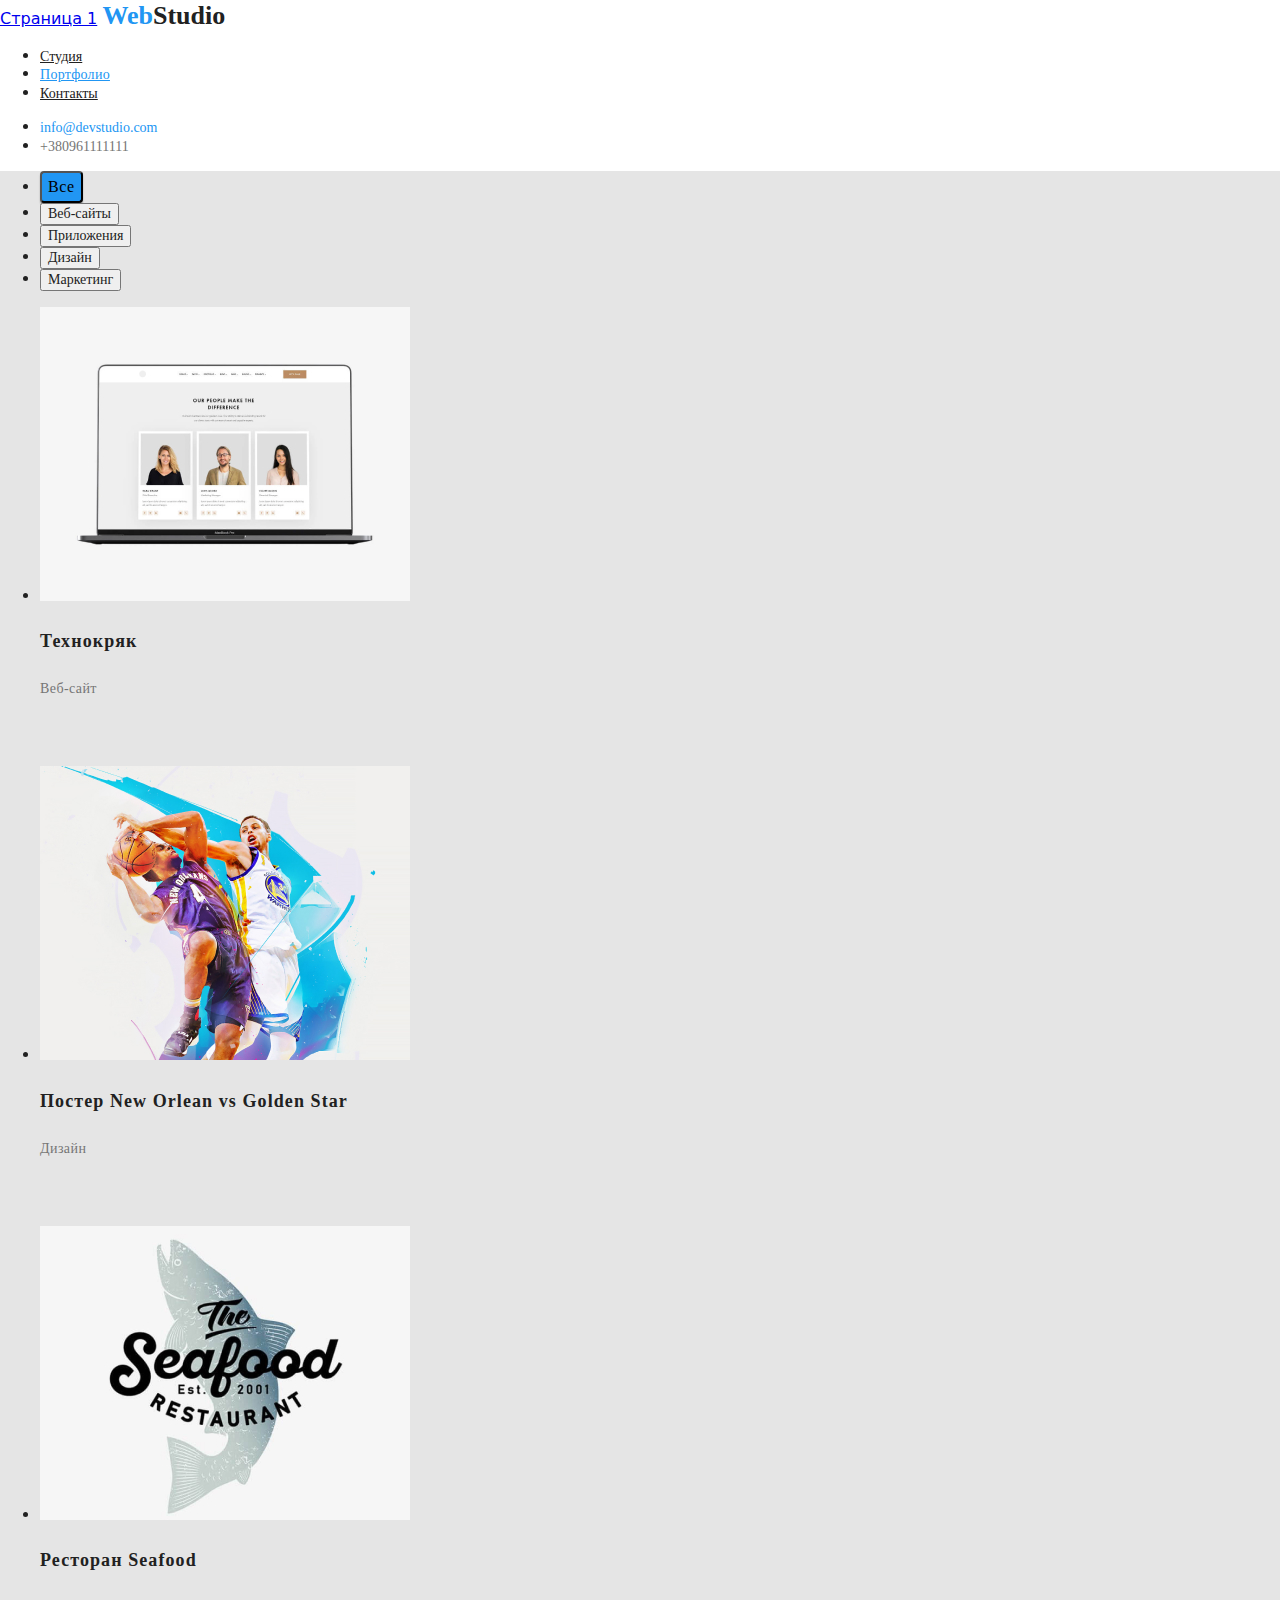
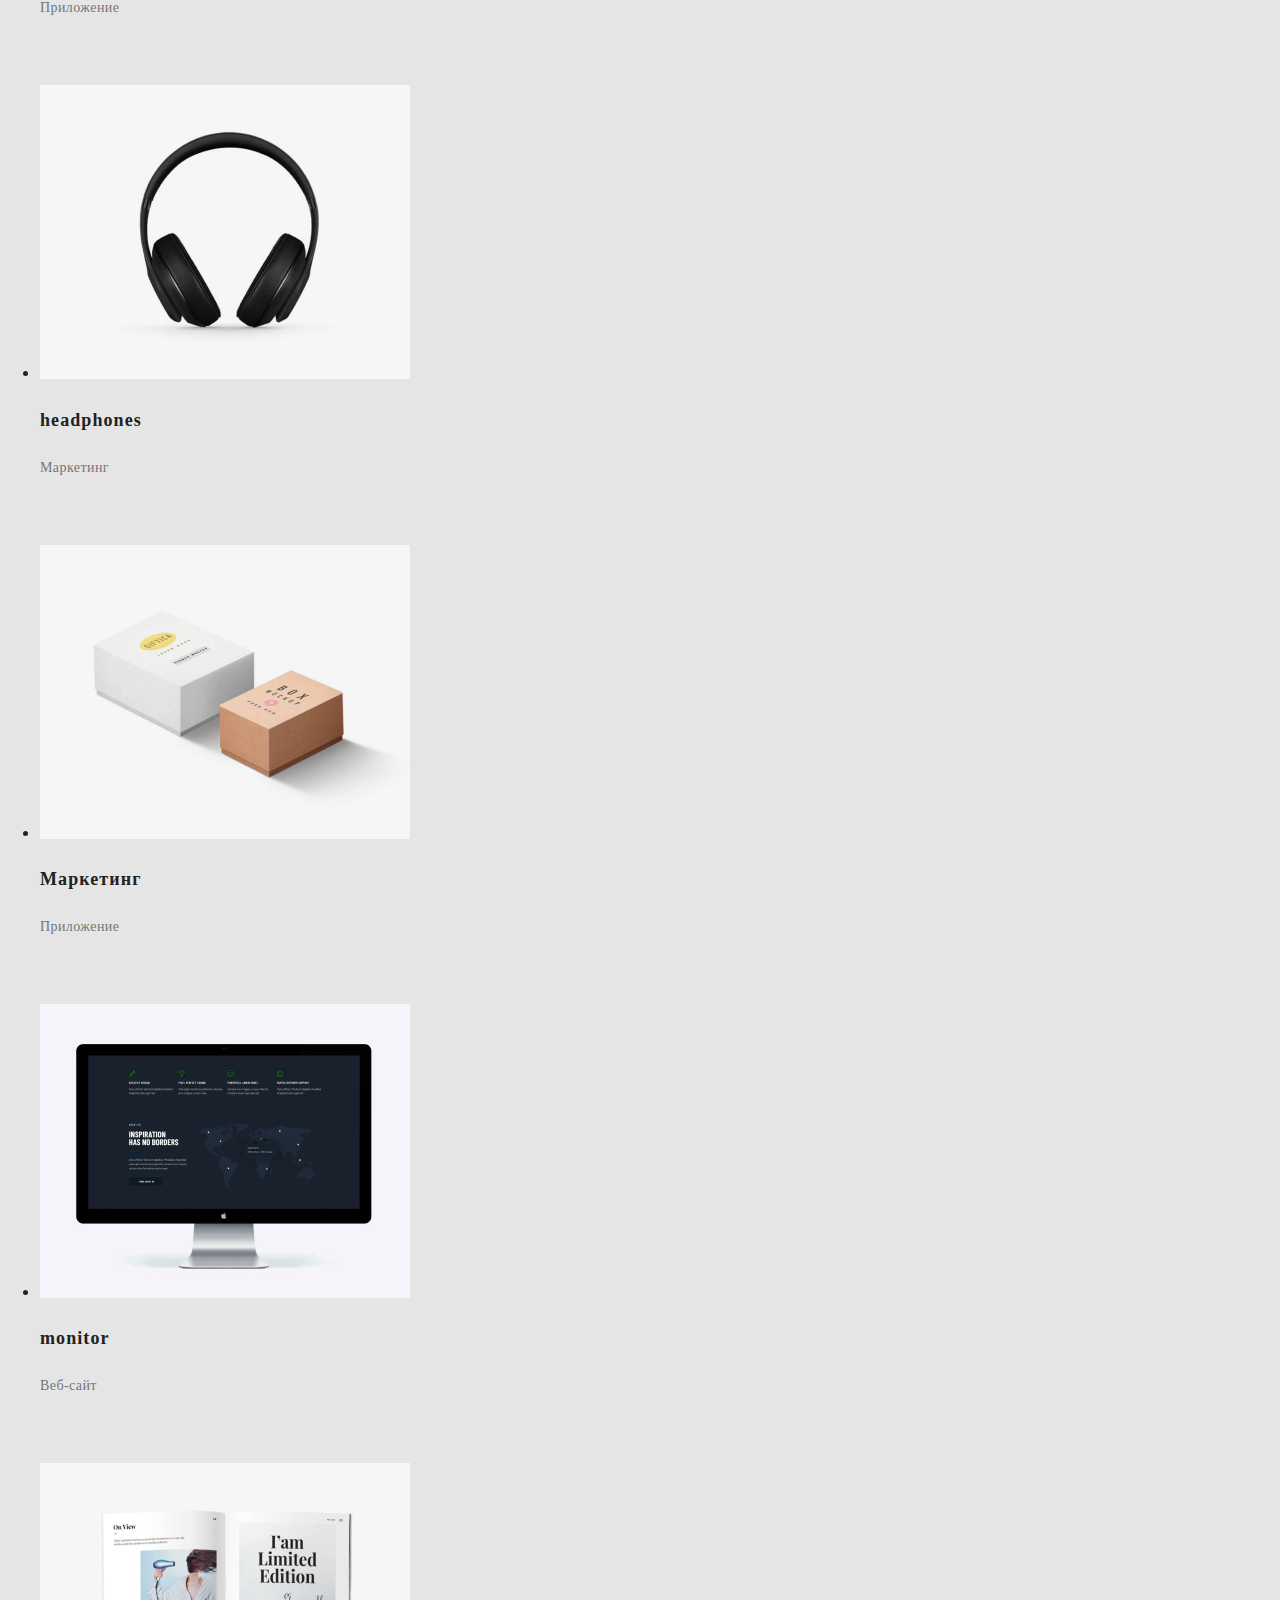
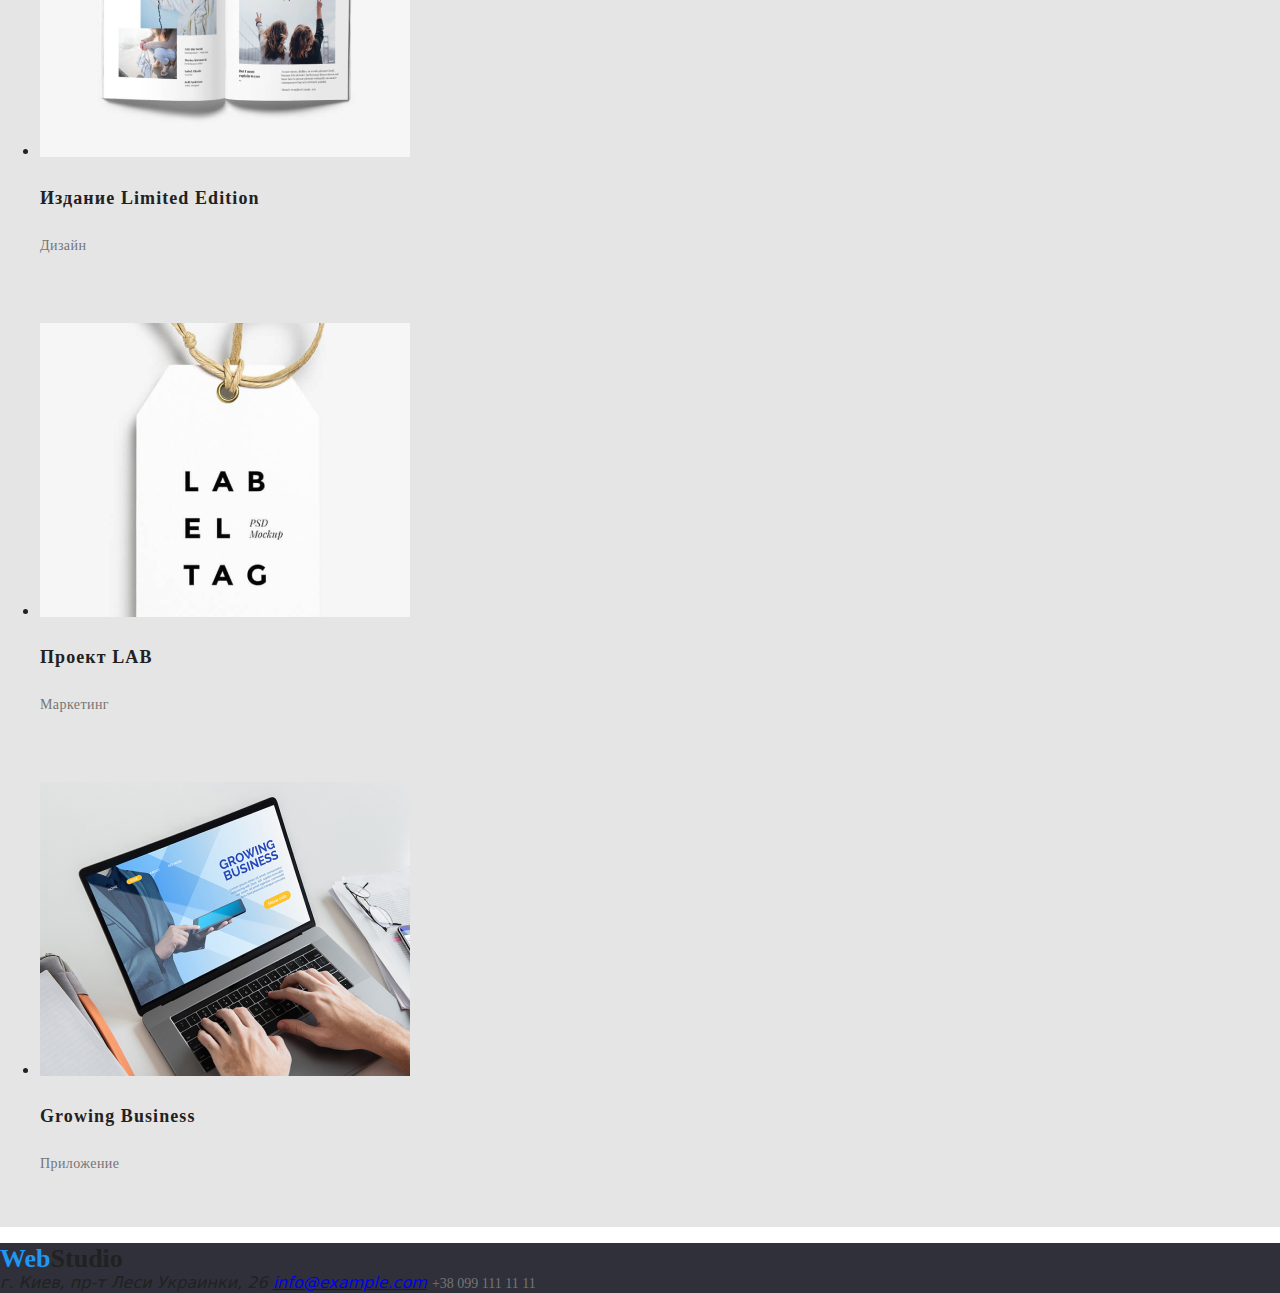
==== portfolio.html @ f42660db "Home-work-05" ====
<!DOCTYPE html>
<html lang="ru">
<head>
    <meta charset="UTF-8">
    <meta name="viewport" content="width=device-width, initial-scale=1.0">
    <title>Document</title>
    <link rel="stylesheet" href="./css/styles.css"/>
    <link rel="stylesheet" href="https://cdnjs.cloudflare.com/ajax/libs/modern-normalize/0.7.0/modern-normalize.min.css">
</head>
<body>
    <!--шапка-2-->
    <header>
        <nav>
            <a href="index.html">Страница 1</a>

    
            <span><a class="link-active" href="Web">Web</a></span><span><a class="link-active-studio" href="Studio">Studio</a></span>
            <ul>
                    <li><a class="link" href="">Студия</a></li>
                    <li><a class="link-active-styles" href="Портфолио">Портфолио</a></li>
                    <li><a class="link" href="">Контакты</a></li>
                </ul>
              
          </nav>
                <ul>
                    <li><a class="link-mail" href="mailto:info@devstudio.com">info@devstudio.com</a></li>
                    <li><a href="tel:+380961111111">+380961111111</a></li>
                </ul>  
                           
             
           
    </header>
     <main>
         <section class="section-main">
             <!--Контент-->
             <ul>

               <li><button class="link-active-button">Все</button></li>
               <li><button class="link">Веб-сайты</button></li>
               <li><button class="link">Приложения</button></li>
               <li><button class="link">Дизайн</button></li>
               <li><button class="link">Маркетинг</button></li>
                </ul>
             
             <!--контент2-->
              <ul>
                  <li>
                     <a href="./images/technocryk.jpg"><img src="./images/technocryk.jpg" width="370" alt="технокряк"/></a>
                                    <h3>Технокряк</h3>
                                <p class="link-title">Веб-сайт</p>
                  </li>
                  <li>
                      <a href="./images/sport.jpg"><img src="./images/sport.jpg" width="370" alt="спорт"/></a>
                            <h3>Постер New Orlean vs Golden Star</h3>
                               <p class="link-title">Дизайн</p>
                  </li> 
                  <li>          
                      <a href="./images/fish.jpg"><img src="./images/fish.jpg" width="370" alt="рыба"/></a>
                             <h3>Ресторан Seafood</h3>
                             <p class="link-title">Приложение</p>
                   </li> 
                    <li>  
                        <a href="./images/headphones.jpg"><img src="./images/headphones.jpg" width="370" alt="наушники"/></a>
                                 <h3>headphones</h3>
                               <p class="link-title">Маркетинг</p>
                    </li> 
                    <li>     
                      <a href="./images/box.jpg"><img src="./images/box.jpg" width="370" alt="коробка"/></a> 
                              <h3>Маркетинг</h3>  
                              <p class="link-title">Приложение</p>  
                    </li>
                    <li>          
                       <a href="./images/monitor.jpg"><img src="./images/monitor.jpg"   width="370" alt="монитор"/></a>
                                <h3>monitor</h3>  
                              <p class="link-title">Веб-сайт</p>
                    </li>
                    <li>                                 
                      <img src="./images/books.jpg"  width="370" alt="книги"/> 
                               <h3>Издание Limited Edition</h3>
                               <p class="link-title">Дизайн</p>
                     </li> 
                     <li>
                         <a href="./images/trinket.jpg"><img src="./images/trinket.jpg" width="370" alt="брелок"/></a>
                                    <h3>Проект LAB</h3> 
                                      <p class="link-title">Маркетинг</p>
                     </li> 
                     <li>
                         <a href="./images/nootbook.jpg"><img src="./images/nootbook.jpg" width="370" alt="ноутбук"/></a>
                                    <h3>Growing Business</h3>
                                    <p class="link-title">Приложение</p>
                     </li>        
                       
                    
              </ul>
         </section>
     </main>
     <!--конец-->
     <footer class="footer-end">
        <span><a class="link-active" href="Web">Web</a></span><span><a class="link-active-studio" href="Studio">Studio</a></span>
         <address>
            г. Киев, пр-т Леси Украинки, 26
             <a href="mailto:info@example.com">info@example.com</a>
             <a href="tel:+380991111111">+38 099 111 11 11</a>
         </address>
     </footer>
    </body>
</html>
---- css/styles.css ----
:root {
   --black:  #212121;
   --active: #2196F3;
   --gray: #757575;
   --white-1: rgba(255, 255, 255, 0.6);
   --white-2: #ffffff;
   --font-family: Roboto,serif;
} 
body {
    color: var(--black);
} 
     .section-main {
         background-color: #E5E5E5;
     } 
     .footer-end {
         background-color: #2F303A;
     }
     a[href^="tel"] {
        text-decoration: none;
        font-family: Roboto,serif;
        font-style: normal;
        font-weight: 500;
        font-size: 14px;
        line-height: 16px; 
        color: var(--gray) 
     }

     .link-mail {
        text-decoration: none;
        font-family: Roboto,serif;
        width: 231px;
        height: 21px;
        left: 215px;
        top: 2238px;
        font-style: normal;
        font-weight: 500;
        font-size: 14px;
        line-height: 16px;
        color: var(--active);
     }
     .link-mail:hover {
         color: blue;
        text-decoration: underline;
     }

     .link {
        font-family: Roboto,serif;
        font-style: normal;
        font-weight: 500;
        font-size: 14px;
        line-height: 16px;
        color: var(--black);
     }
     .link-active:hover{
         color: var(--active);
     }
     .link-active {
         text-decoration: none;
         font-family: Raleway,serif;
         font-style: normal;
         font-weight: 700;
         font-size: 26px;
         line-height: 31px;
         color: var(--active);
     }
     .link-active:focus {
         text-decoration: none;
     }
     .link-active-studio {
        text-decoration: none;
        font-family: Raleway,serif;
        font-style: normal;
        font-weight: 700;
        font-size: 26px;
        line-height: 31px;
        color: var(--black);
     }
     .link-active-studio:focus {
         text-decoration: none;
     }
     .section-service {
        background: #2F303A;
     }
     h1 {
        width: 696px;
        height: 120px;
        left: 452px;
        top: 280px;
        font-family: Roboto,serif;
        font-style: normal;
        font-weight: 900;
        font-size: 44px;
        line-height: 60px;
        /* or 136% */
        text-align: center;
        letter-spacing: 0.06em;
        text-transform: uppercase;        
        background: #2F303A;
         color: var(--white-2);
     }
     .link-active-styles {
        font-family: Roboto,serif;
        font-style: normal;
        font-weight: 500;
        font-size: 14px;
        line-height: 16px;
        letter-spacing: 0.02em;
         color: var(--active);
     }
     .link-active-styles:hover {
         text-decoration: underline;
         color: blue;
     }
     .link-active-service {
        padding-left: 50x;
        font-family: Roboto,serif;
        font-style: normal;
        font-weight: 700;
        font-size: 16px;
        line-height: 30px;
        background: #2196F3;
        box-shadow: 0px 4px 4px rgba(0, 0, 0, 0.15);
        border-radius: 4px;
        color: var(--white-2);
     }
     .link-active-service:hover {
         text-decoration: underline;
         color: blue;

     }
     .link-active-button{
        font-family: Roboto,serif;
        font-style: normal;
        font-weight: 500;
        font-size: 16px;
        line-height: 26px;
        text-align: center;
         letter-spacing: 0.03em;
         background: var(--active); 
         box-shadow: 0px 3px 1px rgba(0, 0, 0, 0.1), 0px 1px 2px rgba(0, 0, 0, 0.08), 0px 2px 2px rgba(0, 0, 0, 0.12);
         border-radius: 4px;
     }
     .link-title {
        width: 270px;
        height: 75px;
        left: 515px;
        top: 800px;
        font-family: Roboto,serif;
        font-style: normal;
        font-weight: 400;
        font-size: 14px;
        line-height: 1.7;
        /* or 171% */
        letter-spacing: 0.03em;
        color: var(--gray);
     }
     h2 {
        width: 376px;
        height: 42px;
        left: 612px;
        top: 969px;
        font-family: Roboto,serif;
        font-style: normal;
        font-weight: 700;
        font-size: 36px;
        line-height: 42px;
        text-align: center;
        letter-spacing: 0.03em;
         color: var(--black);
     }
    .link-title-desinger {
        width: 134px;
        height: 19px;
        left: 1183px;
        top: 1925px;
        font-family: Roboto,serif;
        font-style: normal;
        font-weight: 500;
        font-size: 16px;
        line-height: 19px;
       /* identical to box height */
        text-align: center;
        letter-spacing: 0.03em;
        color: var(--black);
    }
    .link-title-product {
        width: 151px;
        height: 19px;
        left: 275px;
        top: 1925px;
        font-family: Roboto,serif;
        font-style: normal;
        font-weight: 500;
        font-size: 16px;
        line-height: 19px;
        /* identical to box height */
        text-align: center;
        color: var(--black)
    }
    .link-title-marketing {
        width: 137px;
        height: 19px;
        left: 882px;
        top: 1925px;
        font-family: Roboto,serif;
        font-style: normal;
        font-weight: 500;
        font-size: 16px;
        line-height: 19px;
        /* identical to box height */
        text-align: center;
        letter-spacing: 0.03em;
        color: var(--black);
    }
    .link-title-developer {
        width: 109px;
        height: 19px;
        left: 596px;
        top: 1925px;
        font-family: Roboto,serif;
        font-style: normal;
        font-weight: 500;
        font-size: 16px;
        line-height: 19px;
        /* identical to box height */
        text-align: center;
        letter-spacing: 0.03em;
        color: var(--black);
    }
   h3 {
    font-family: Roboto,serif;
    font-style: normal;
    font-weight: 700;;
    font-size: 18px;
    line-height: 2;
    /* identical to box height, or 200% */
    letter-spacing: 0.06em;
   }
   .section-contentc {
       background-color:  #F5F4FA;
   }
   .footer-contentc {
       background-color: #2F303A;
   }
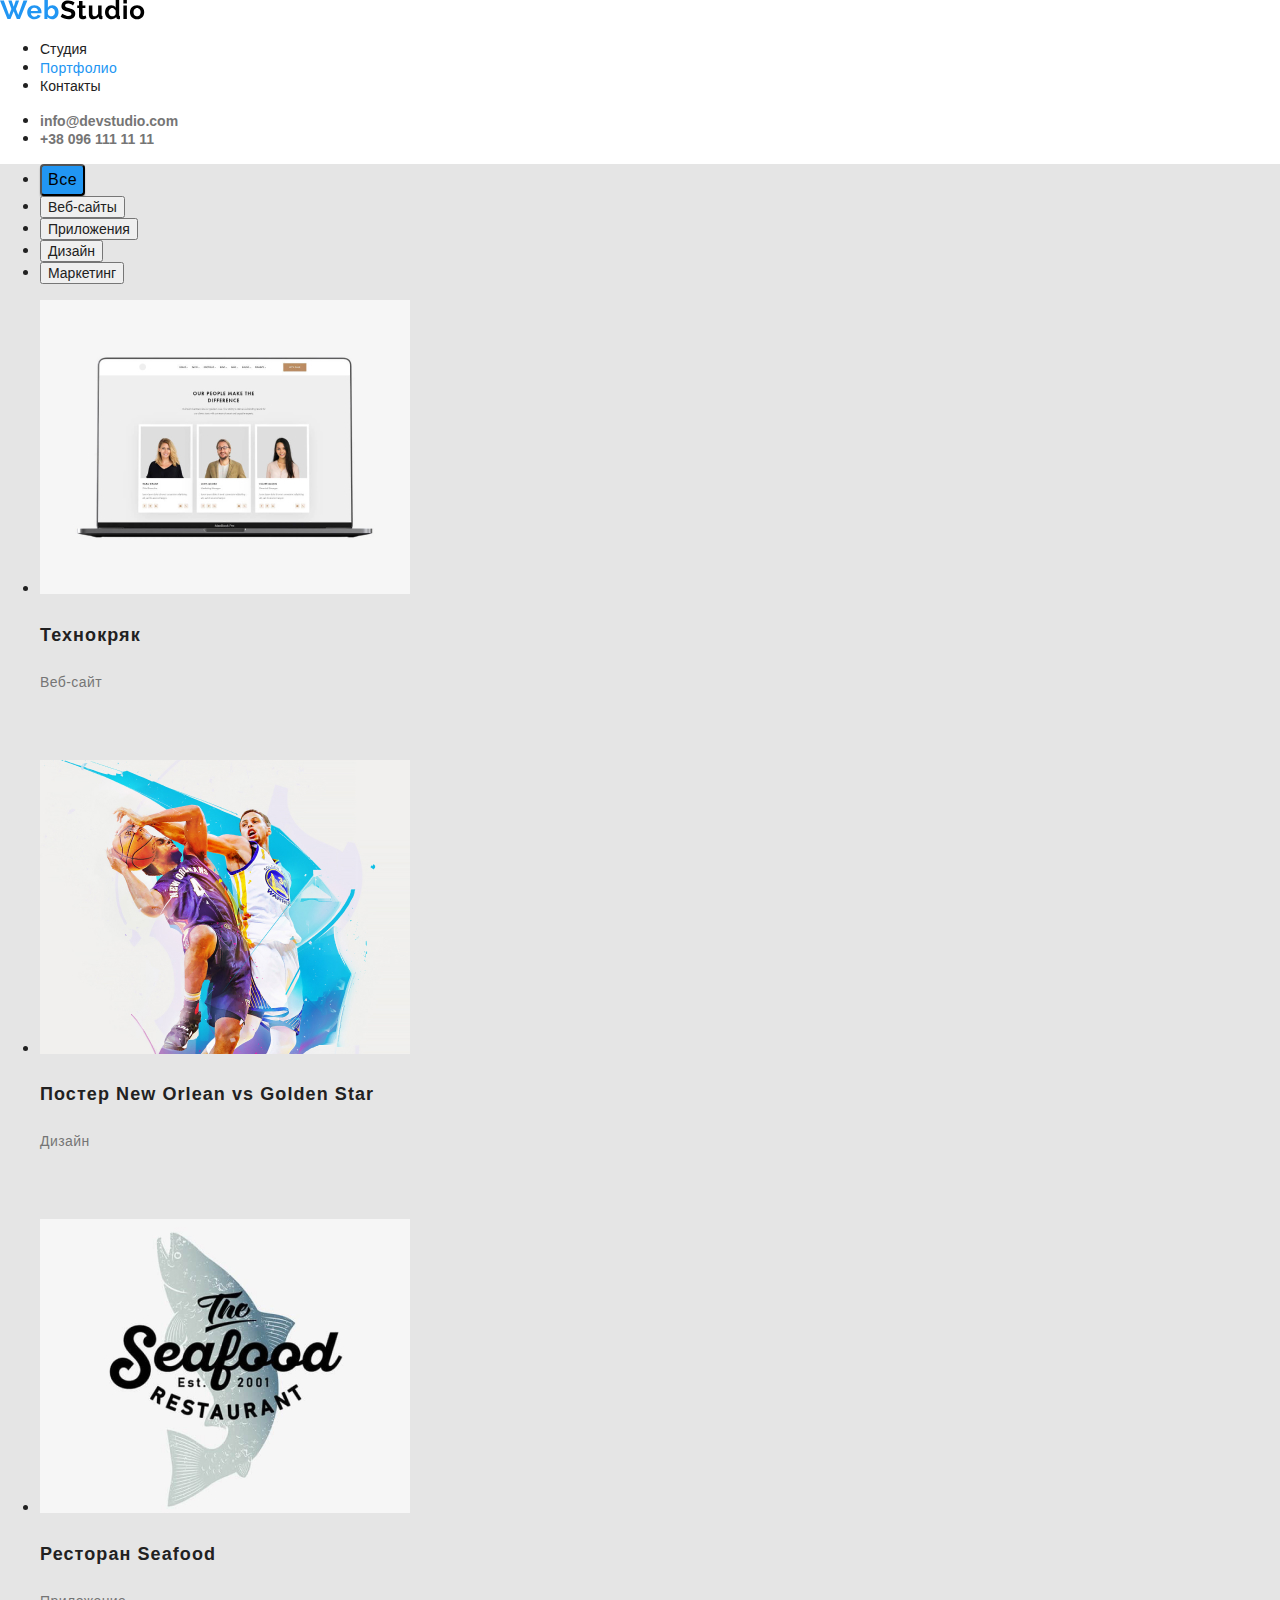
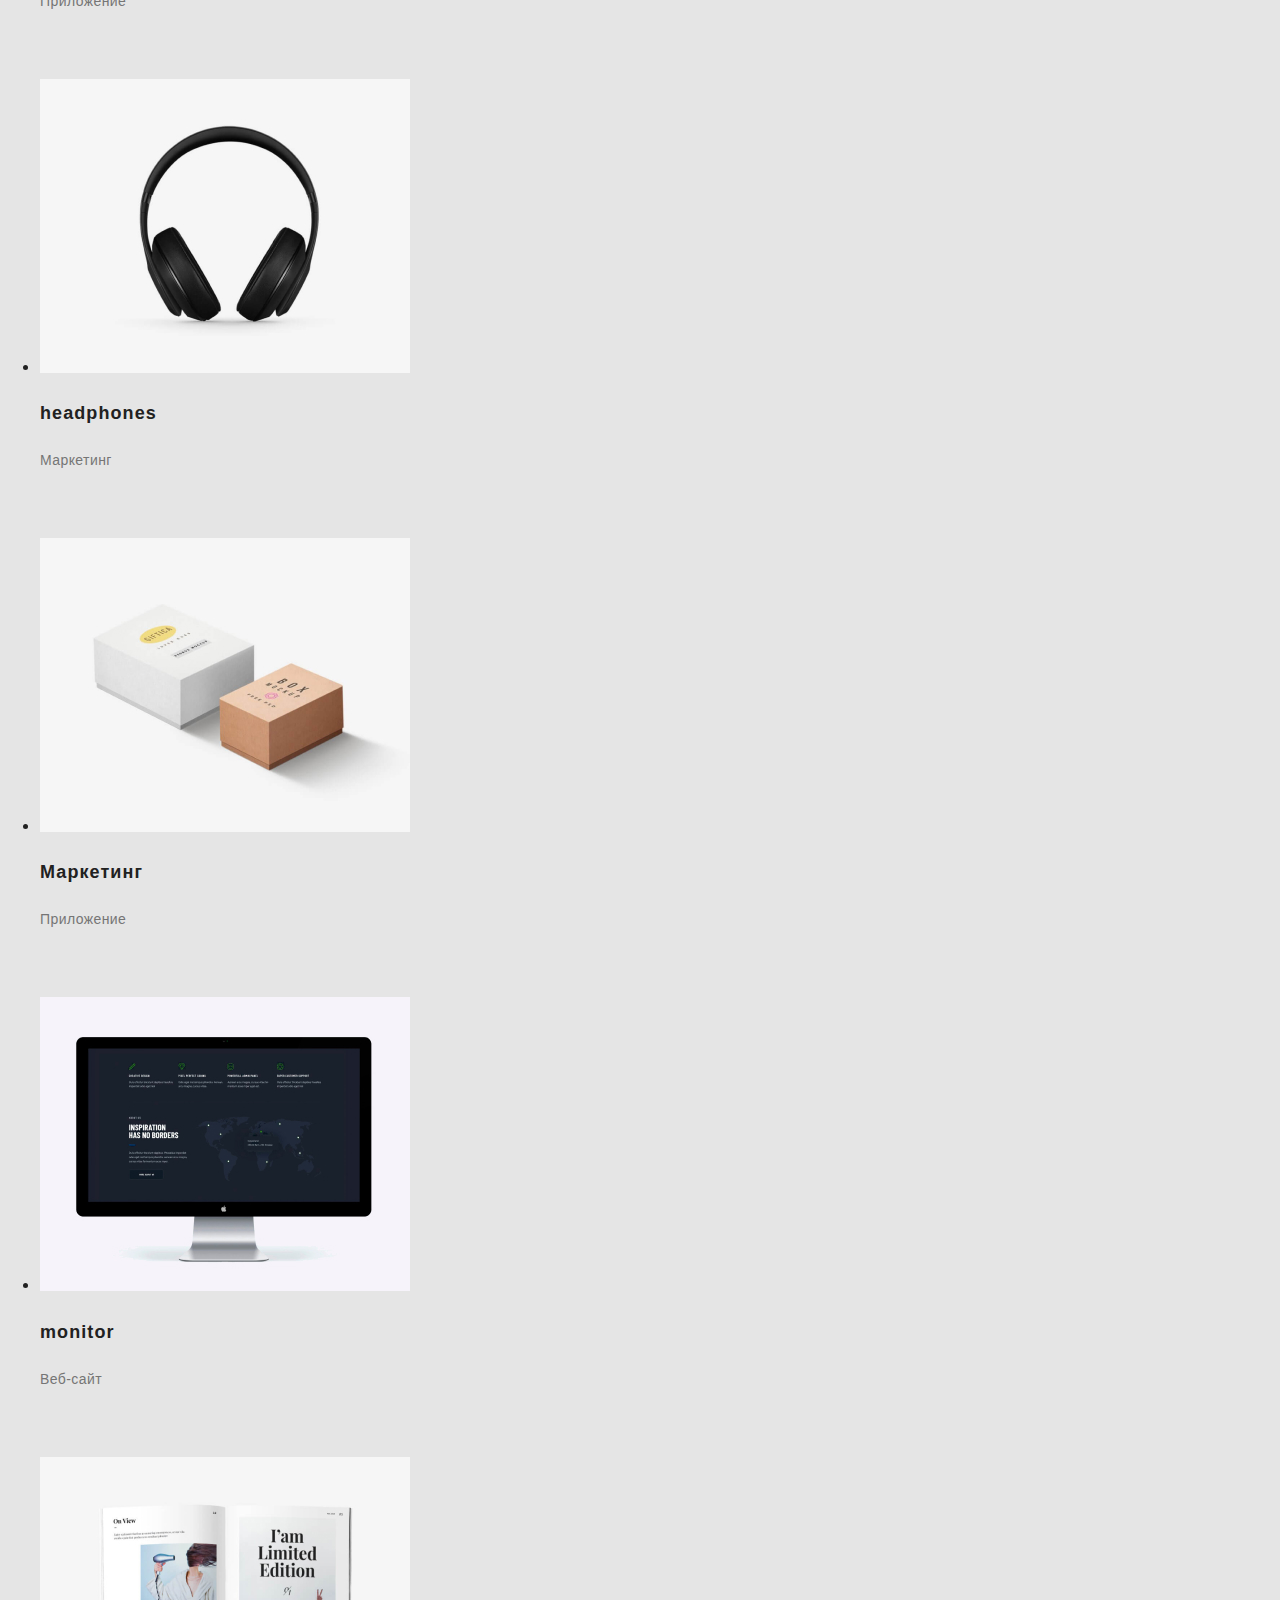
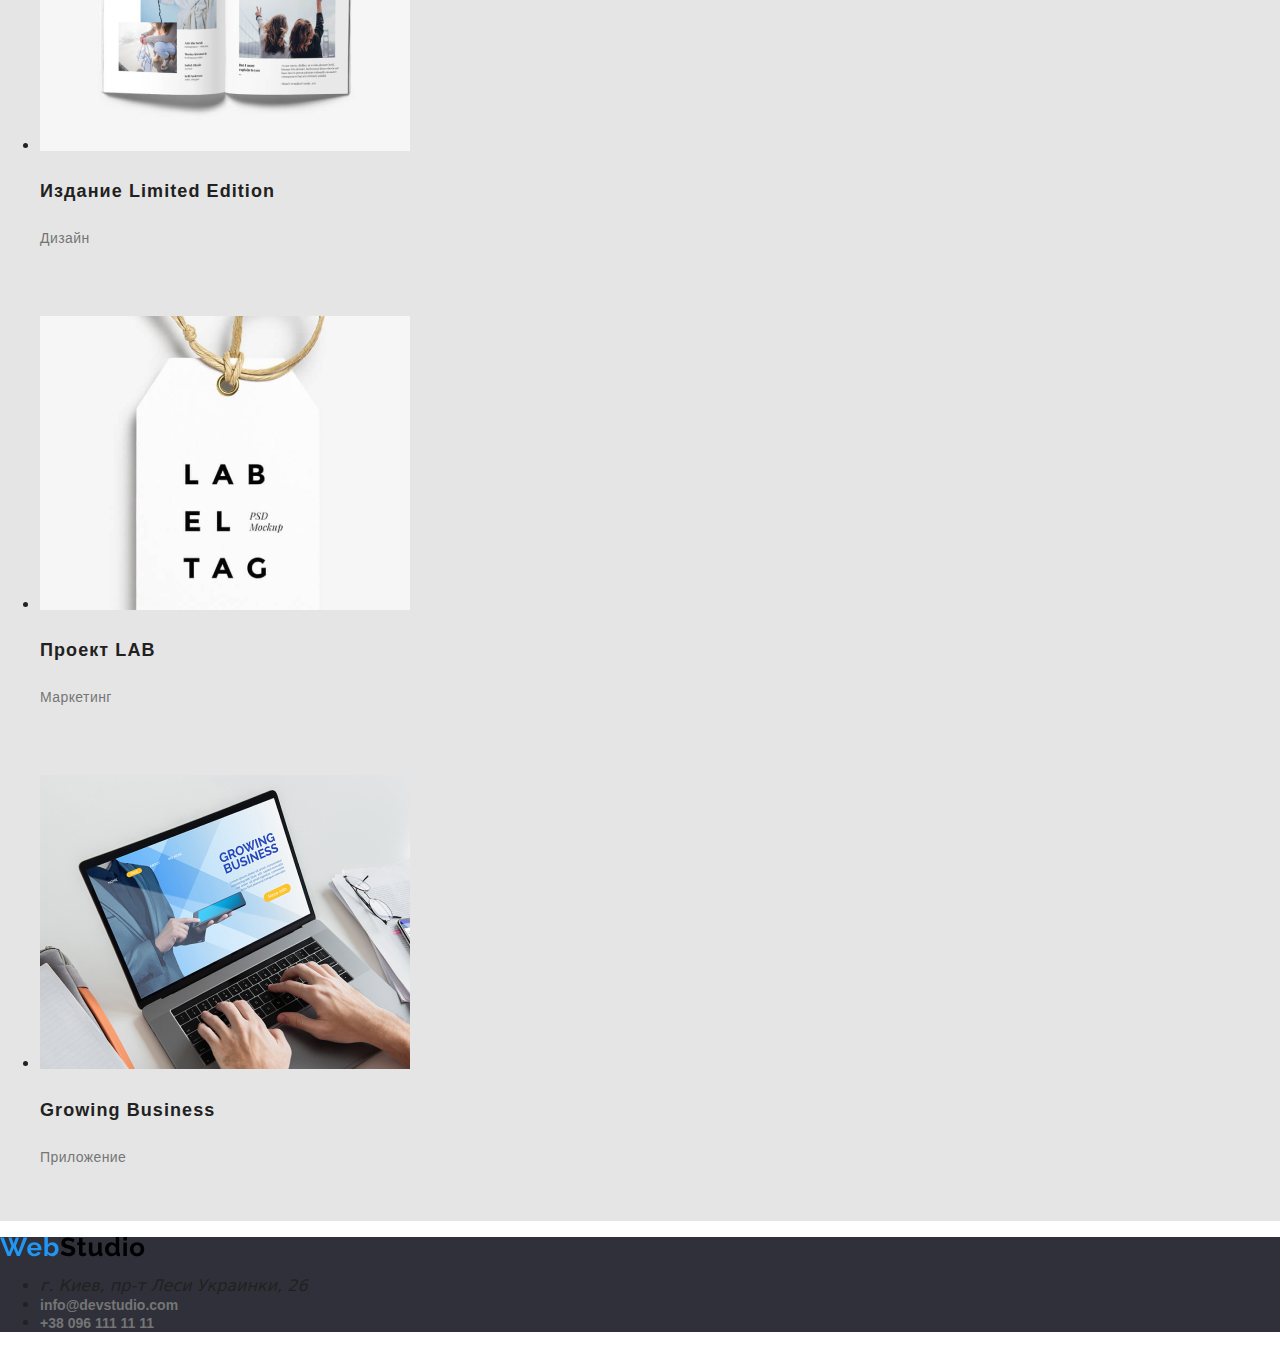
==== commit 37f78d7d: "res-work" ====
--- a/portfolio.html
+++ b/portfolio.html
@@ -11,10 +11,11 @@
     <!--шапка-2-->
     <header>
         <nav>
-            <a href="index.html">Страница 1</a>
-
+           
+   
     
-            <span><a class="link-active" href="Web">Web</a></span><span><a class="link-active-studio" href="Studio">Studio</a></span>
+            <a href="./index.html" class="logo">
+                <img src="./images/logo.svg" alt="логотип" /></a>
             <ul>
                     <li><a class="link" href="">Студия</a></li>
                     <li><a class="link-active-styles" href="Портфолио">Портфолио</a></li>
@@ -23,8 +24,8 @@
               
           </nav>
                 <ul>
-                    <li><a class="link-mail" href="mailto:info@devstudio.com">info@devstudio.com</a></li>
-                    <li><a href="tel:+380961111111">+380961111111</a></li>
+                    <li><a class="link-mail" href="mailto:info@devstudio.com">info@devstudio.com</a> </li>
+                    <li><a class="link-tel" href="tel:+380961111111">+38 096 111 11 11</a></li>
                 </ul>  
                            
              
@@ -96,11 +97,14 @@
      </main>
      <!--конец-->
      <footer class="footer-end">
-        <span><a class="link-active" href="Web">Web</a></span><span><a class="link-active-studio" href="Studio">Studio</a></span>
+        <a href="./index.html" class="logo">
+            <img src="./images/logo.svg" alt="логотип" /></a>
          <address>
-            г. Киев, пр-т Леси Украинки, 26
-             <a href="mailto:info@example.com">info@example.com</a>
-             <a href="tel:+380991111111">+38 099 111 11 11</a>
+             <ul>
+           <li> г. Киев, пр-т Леси Украинки, 26</li>
+            <li><a class="link-mail" href="mailto:info@devstudio.com">info@devstudio.com</a> </li>
+            <li><a class="link-tel" href="tel:+380961111111">+38 096 111 11 11</a></li>
+        </ul>
          </address>
      </footer>
     </body>
--- a/css/styles.css
+++ b/css/styles.css
@@ -1,25 +1,27 @@
 :root {
-   --black:  #212121;
-   --active: #2196F3;
-   --gray: #757575;
-   --white-1: rgba(255, 255, 255, 0.6);
-   --white-2: #ffffff;
-   --font-family: Roboto,serif;
+    --black:  #212121;
+    --active: #2196F3;
+    --gray: #757575;
+    --white-1: rgba(255, 255, 255, 0.6);
+    --white-2: #ffffff;
+    --secondary-bg-color:  #2F303A;
+    --mainer-bg-color: #E5E5E5;
 } 
 body {
+    font-family: Roboto,sans-serif;
     color: var(--black);
 } 
      .section-main {
-         background-color: #E5E5E5;
+         background-color:var(--mainer-bg-color);
      } 
      .footer-end {
-         background-color: #2F303A;
-     }
-     a[href^="tel"] {
-        text-decoration: none;
-        font-family: Roboto,serif;
-        font-style: normal;
-        font-weight: 500;
+         background-color: var(--secondary-bg-color);
+     }
+     .link-tel {
+        text-decoration: none;
+        font-family: Roboto,sans-serif;
+        font-style: normal;
+        font-weight: 700;
         font-size: 14px;
         line-height: 16px; 
         color: var(--gray) 
@@ -27,28 +29,25 @@
 
      .link-mail {
         text-decoration: none;
-        font-family: Roboto,serif;
-        width: 231px;
-        height: 21px;
-        left: 215px;
-        top: 2238px;
-        font-style: normal;
-        font-weight: 500;
+        font-family: Roboto,sans-serif;
+        font-style: normal;
+        font-weight: 600;
         font-size: 14px;
         line-height: 16px;
+        color: var(--gray);
+     }
+     .link-mail:hover {
         color: var(--active);
-     }
-     .link-mail:hover {
-         color: blue;
-        text-decoration: underline;
+       text-decoration: underline;
      }
 
      .link {
-        font-family: Roboto,serif;
+        font-family: Roboto,sans-serif;
         font-style: normal;
         font-weight: 500;
         font-size: 14px;
         line-height: 16px;
+        text-decoration: none;
         color: var(--black);
      }
      .link-active:hover{
@@ -56,7 +55,7 @@
      }
      .link-active {
          text-decoration: none;
-         font-family: Raleway,serif;
+         font-family: Raleway,sans-serif;
          font-style: normal;
          font-weight: 700;
          font-size: 26px;
@@ -68,7 +67,7 @@
      }
      .link-active-studio {
         text-decoration: none;
-        font-family: Raleway,serif;
+        font-family: Raleway,sans-serif;
         font-style: normal;
         font-weight: 700;
         font-size: 26px;
@@ -79,57 +78,62 @@
          text-decoration: none;
      }
      .section-service {
-        background: #2F303A;
+        background: var(--secondary-bg-color);
      }
      h1 {
         width: 696px;
         height: 120px;
         left: 452px;
         top: 280px;
-        font-family: Roboto,serif;
+        font-family: Roboto,sans-serif;
         font-style: normal;
         font-weight: 900;
         font-size: 44px;
         line-height: 60px;
-        /* or 136% */
+       
         text-align: center;
         letter-spacing: 0.06em;
         text-transform: uppercase;        
-        background: #2F303A;
+        background: var(--secondary-bg-color);
          color: var(--white-2);
      }
      .link-active-styles {
-        font-family: Roboto,serif;
+        text-decoration: none;
+        font-family: Roboto,sans-serif;
         font-style: normal;
         font-weight: 500;
         font-size: 14px;
         line-height: 16px;
         letter-spacing: 0.02em;
+        text-decoration: none;
          color: var(--active);
      }
      .link-active-styles:hover {
          text-decoration: underline;
-         color: blue;
+         color: var(--black);
      }
      .link-active-service {
-        padding-left: 50x;
-        font-family: Roboto,serif;
+         margin-left: 50px;
+        font-family: Roboto,sans-serif;
         font-style: normal;
         font-weight: 700;
         font-size: 16px;
         line-height: 30px;
-        background: #2196F3;
+        background: var(--active);
         box-shadow: 0px 4px 4px rgba(0, 0, 0, 0.15);
+        border: 1px solid transparent;
         border-radius: 4px;
+        text-decoration: none;
         color: var(--white-2);
+        
      }
      .link-active-service:hover {
          text-decoration: underline;
-         color: blue;
+         color:var(--black);
 
      }
      .link-active-button{
-        font-family: Roboto,serif;
+        font-family: Roboto,sans-serif;
         font-style: normal;
         font-weight: 500;
         font-size: 16px;
@@ -145,21 +149,19 @@
         height: 75px;
         left: 515px;
         top: 800px;
-        font-family: Roboto,serif;
+        font-family: Roboto,sans-serif;
         font-style: normal;
         font-weight: 400;
         font-size: 14px;
         line-height: 1.7;
-        /* or 171% */
+
         letter-spacing: 0.03em;
         color: var(--gray);
      }
      h2 {
         width: 376px;
-        height: 42px;
-        left: 612px;
-        top: 969px;
-        font-family: Roboto,serif;
+        
+        font-family: Roboto,sans-serif;
         font-style: normal;
         font-weight: 700;
         font-size: 36px;
@@ -173,12 +175,11 @@
         height: 19px;
         left: 1183px;
         top: 1925px;
-        font-family: Roboto,serif;
-        font-style: normal;
-        font-weight: 500;
-        font-size: 16px;
-        line-height: 19px;
-       /* identical to box height */
+        font-family: Roboto,sans-serif;
+        font-style: normal;
+        font-weight: 500;
+        font-size: 16px;
+        line-height: 19px;
         text-align: center;
         letter-spacing: 0.03em;
         color: var(--black);
@@ -188,12 +189,12 @@
         height: 19px;
         left: 275px;
         top: 1925px;
-        font-family: Roboto,serif;
-        font-style: normal;
-        font-weight: 500;
-        font-size: 16px;
-        line-height: 19px;
-        /* identical to box height */
+        font-family: Roboto,sans-serif;
+        font-style: normal;
+        font-weight: 500;
+        font-size: 16px;
+        line-height: 19px;
+      
         text-align: center;
         color: var(--black)
     }
@@ -202,7 +203,7 @@
         height: 19px;
         left: 882px;
         top: 1925px;
-        font-family: Roboto,serif;
+        font-family: Roboto,sans-serif;
         font-style: normal;
         font-weight: 500;
         font-size: 16px;
@@ -217,28 +218,28 @@
         height: 19px;
         left: 596px;
         top: 1925px;
-        font-family: Roboto,serif;
-        font-style: normal;
-        font-weight: 500;
-        font-size: 16px;
-        line-height: 19px;
-        /* identical to box height */
+        font-family: Roboto,sans-serif;
+        font-style: normal;
+        font-weight: 500;
+        font-size: 16px;
+        line-height: 19px;
+        
         text-align: center;
         letter-spacing: 0.03em;
         color: var(--black);
     }
    h3 {
-    font-family: Roboto,serif;
+    font-family: Roboto,sans-serif;
     font-style: normal;
     font-weight: 700;;
     font-size: 18px;
     line-height: 2;
-    /* identical to box height, or 200% */
+  
     letter-spacing: 0.06em;
    }
    .section-contentc {
-       background-color:  #F5F4FA;
+       background-color:  var(--mainer-bg-color);
    }
    .footer-contentc {
-       background-color: #2F303A;
+       background-color: var(--secondary-bg-color);
    }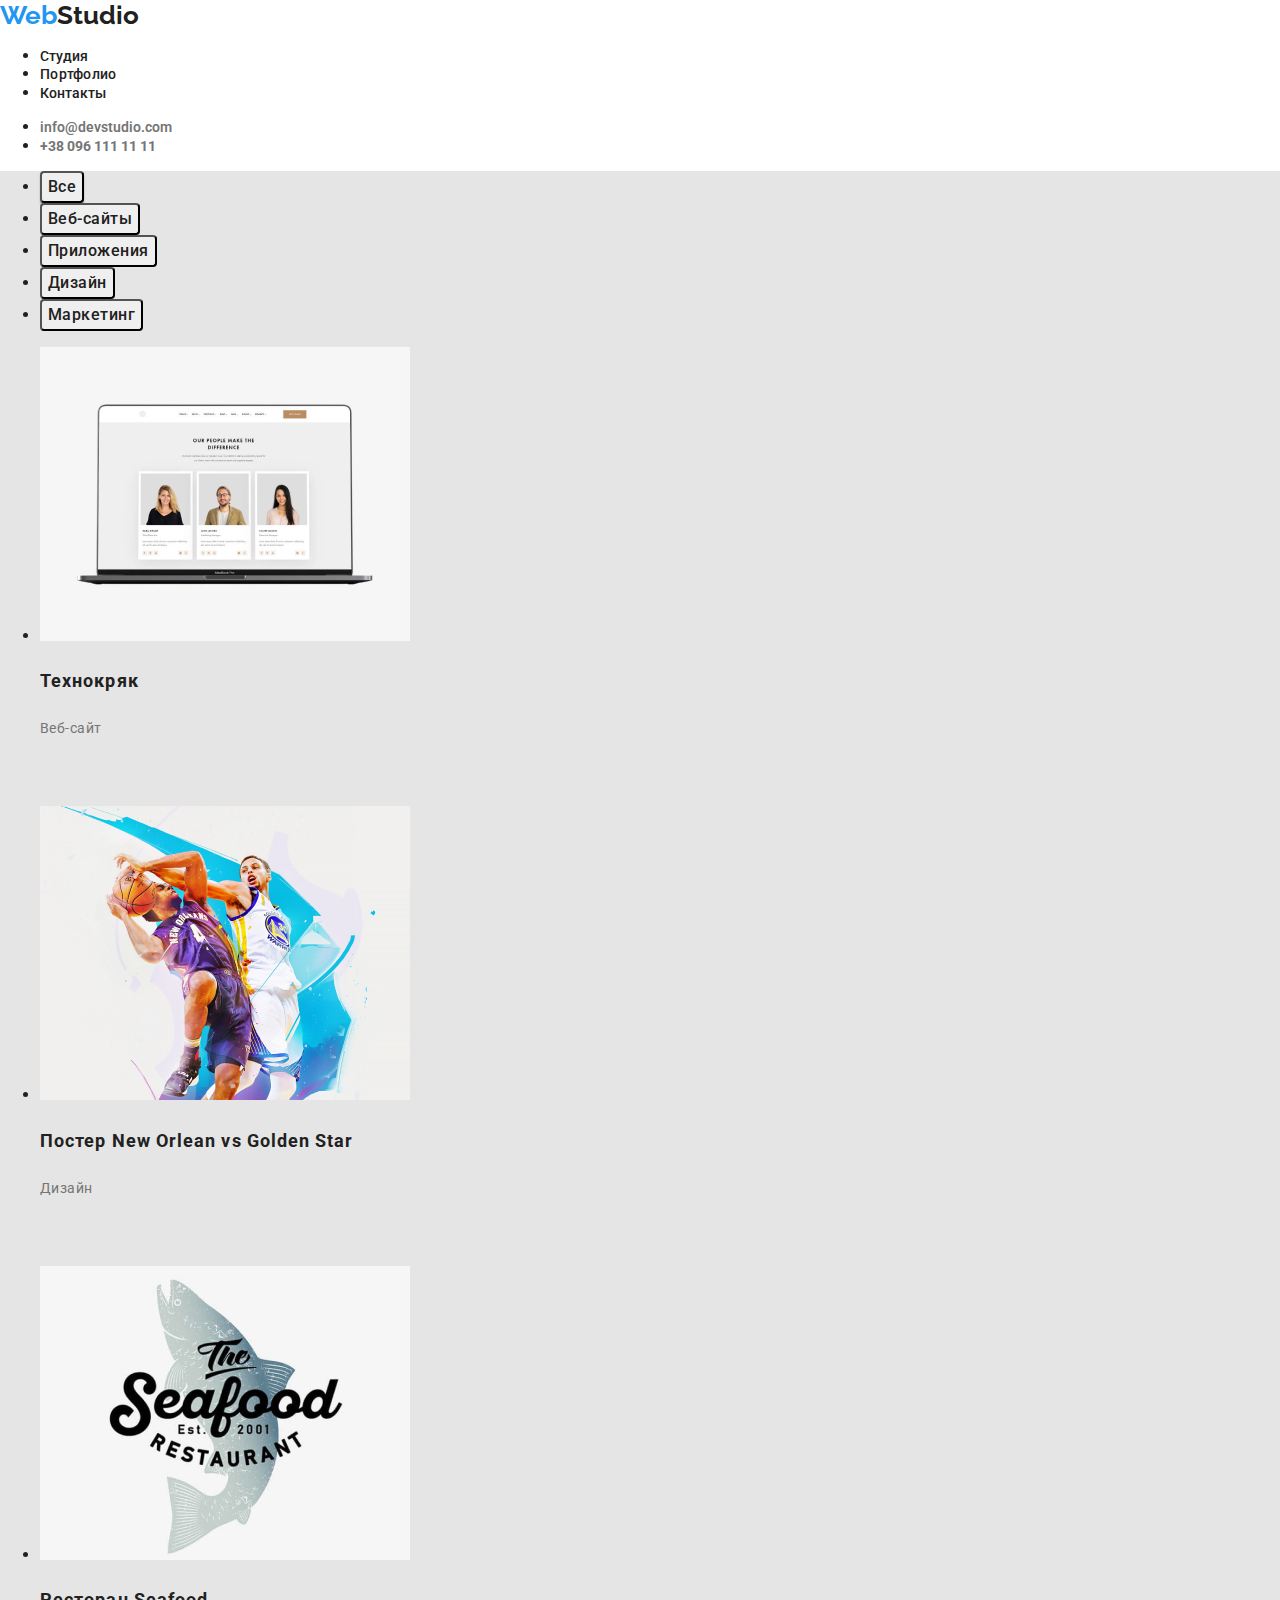
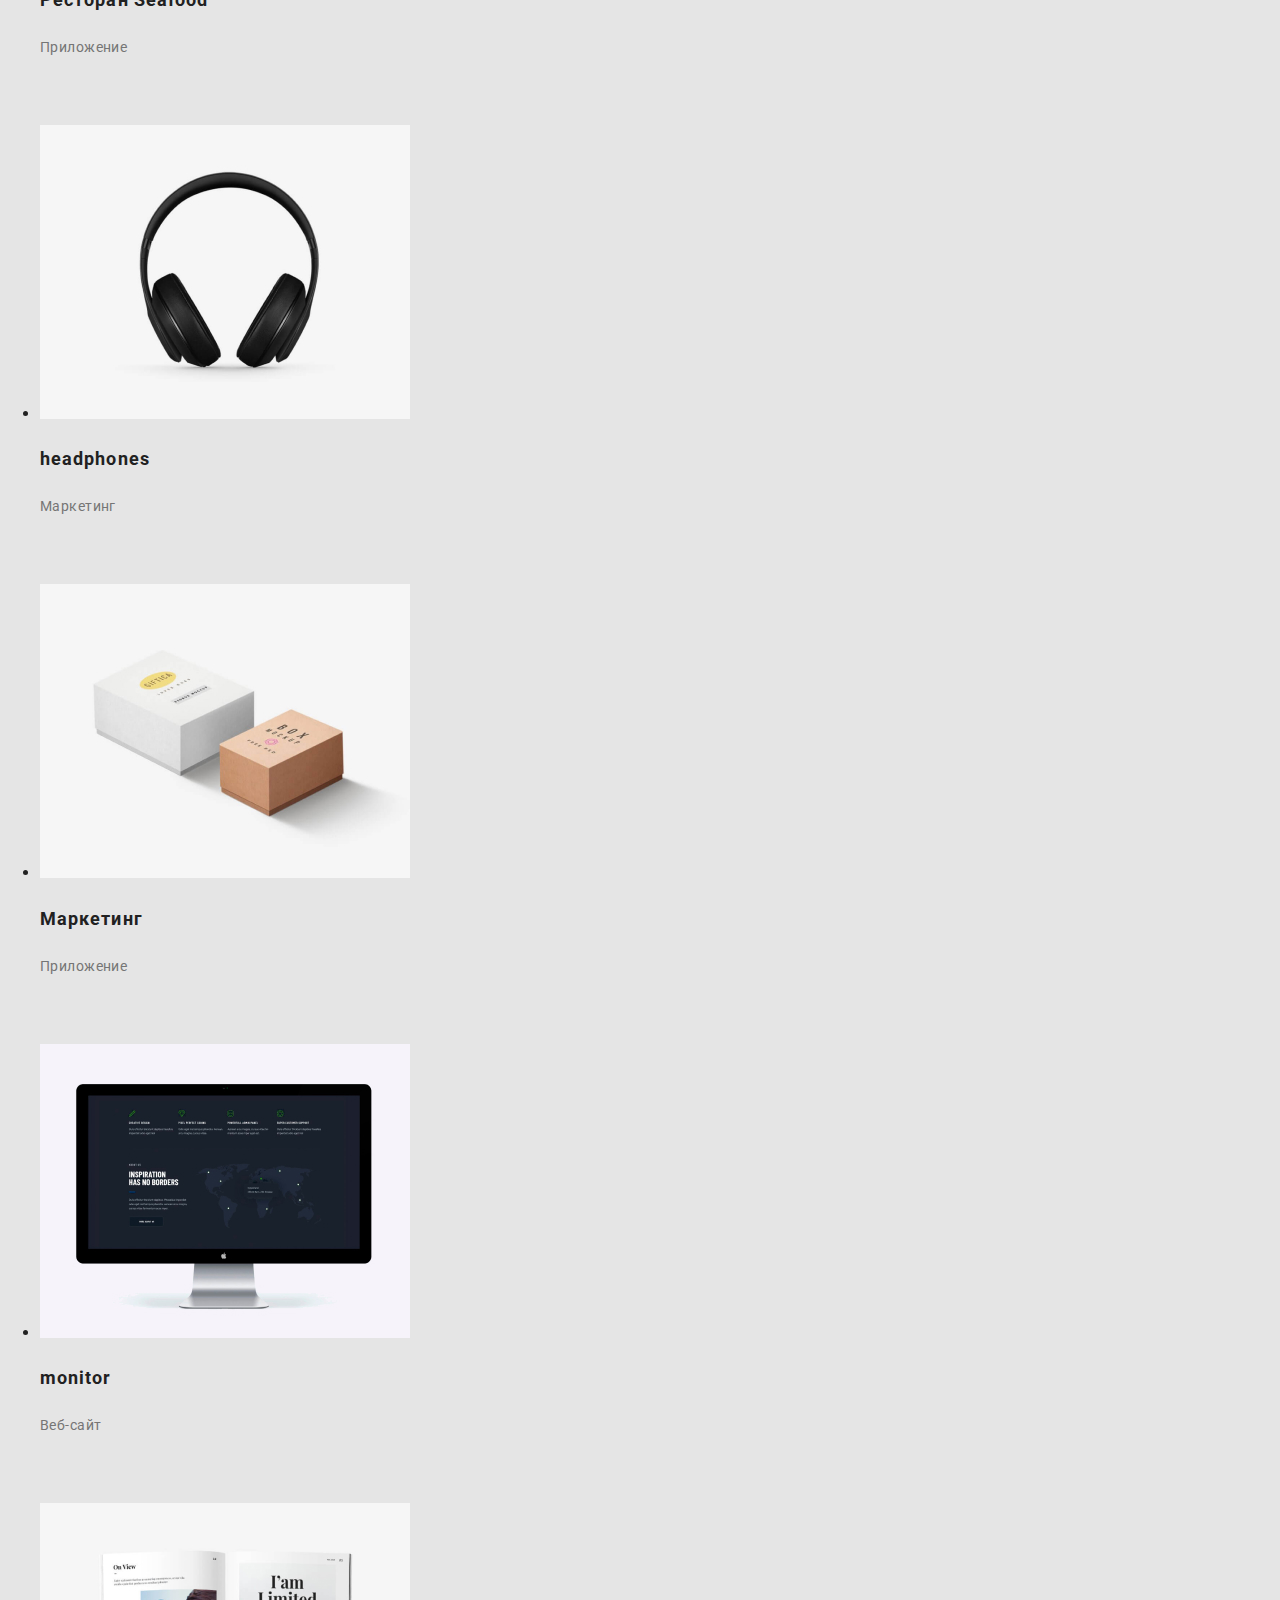
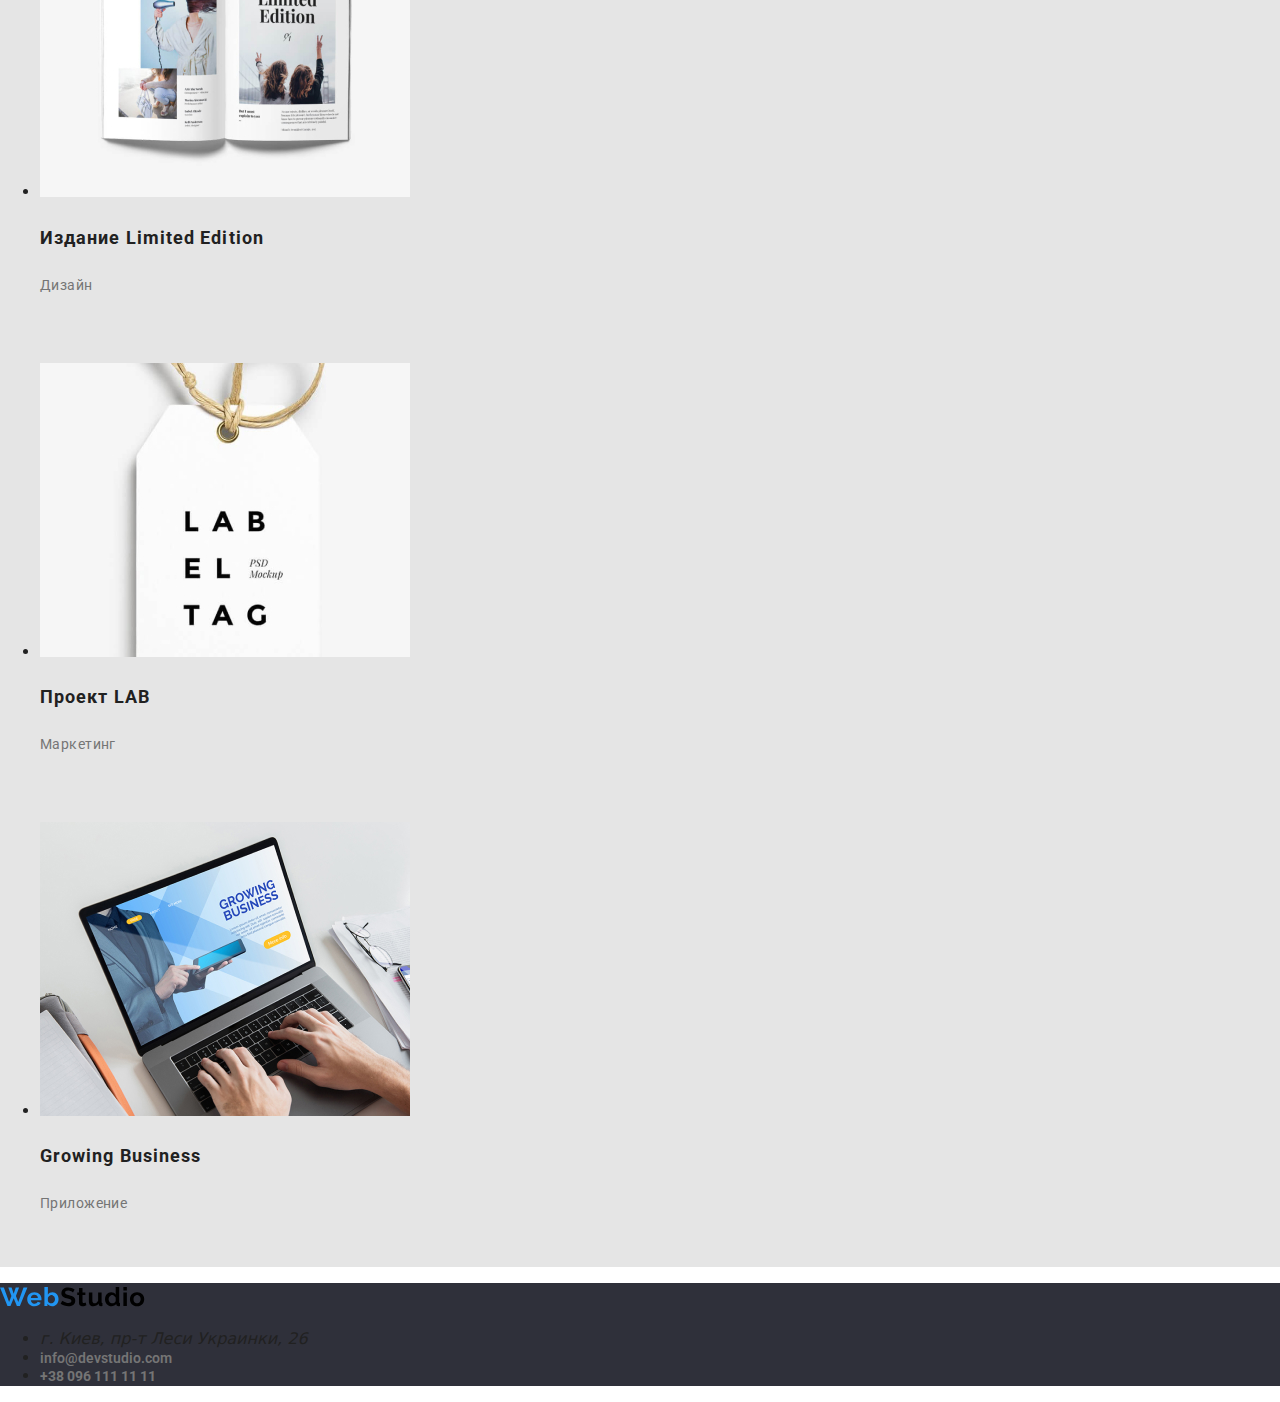
==== commit 8a638c0c: "res-work-2" ====
--- a/portfolio.html
+++ b/portfolio.html
@@ -4,6 +4,10 @@
     <meta charset="UTF-8">
     <meta name="viewport" content="width=device-width, initial-scale=1.0">
     <title>Document</title>
+     <link
+      href="https://fonts.googleapis.com/css2?family=Raleway:wght@700&family=Roboto:wght@400;500;700;900&display=fallback"
+      rel="stylesheet"
+    />
     <link rel="stylesheet" href="./css/styles.css"/>
     <link rel="stylesheet" href="https://cdnjs.cloudflare.com/ajax/libs/modern-normalize/0.7.0/modern-normalize.min.css">
 </head>
@@ -14,8 +18,7 @@
            
    
     
-            <a href="./index.html" class="logo">
-                <img src="./images/logo.svg" alt="логотип" /></a>
+            <span><a href="./index.html" class="logo">Web</a></span><span class="logotip">Studio</span>
             <ul>
                     <li><a class="link" href="">Студия</a></li>
                     <li><a class="link-active-styles" href="Портфолио">Портфолио</a></li>
@@ -37,10 +40,10 @@
              <ul>
 
                <li><button class="link-active-button">Все</button></li>
-               <li><button class="link">Веб-сайты</button></li>
-               <li><button class="link">Приложения</button></li>
-               <li><button class="link">Дизайн</button></li>
-               <li><button class="link">Маркетинг</button></li>
+               <li><button class="btn">Веб-сайты</button></li>
+               <li><button class="btn">Приложения</button></li>
+               <li><button class="btn">Дизайн</button></li>
+               <li><button class="btn">Маркетинг</button></li>
                 </ul>
              
              <!--контент2-->
--- a/css/styles.css
+++ b/css/styles.css
@@ -8,9 +8,27 @@
     --mainer-bg-color: #E5E5E5;
 } 
 body {
-    font-family: Roboto,sans-serif;
+    
     color: var(--black);
 } 
+.logo {
+    text-decoration: none;
+    font-family: Raleway,sans-serif;
+    font-style: normal;
+    font-weight: 700;
+    font-size: 26px;
+    line-height: 1.19;
+    color: var(--active);
+}
+.logotip {
+    text-decoration: none;
+    font-family: Raleway,sans-serif;
+    font-style: normal;
+    font-weight: 700;
+    font-size: 26px;
+    line-height: 1.19;
+    color: var(--black);
+}
      .section-main {
          background-color:var(--mainer-bg-color);
      } 
@@ -26,6 +44,9 @@
         line-height: 16px; 
         color: var(--gray) 
      }
+     .link-tel:hover {
+         color: var(--active);
+     }
 
      .link-mail {
         text-decoration: none;
@@ -49,6 +70,9 @@
         line-height: 16px;
         text-decoration: none;
         color: var(--black);
+     }
+     .link:hover {
+         color: var(--active);
      }
      .link-active:hover{
          color: var(--active);
@@ -106,11 +130,11 @@
         line-height: 16px;
         letter-spacing: 0.02em;
         text-decoration: none;
-         color: var(--active);
+         color: var(--black);
      }
      .link-active-styles:hover {
          text-decoration: underline;
-         color: var(--black);
+         color: var(--active);
      }
      .link-active-service {
          margin-left: 50px;
@@ -132,7 +156,7 @@
          color:var(--black);
 
      }
-     .link-active-button{
+     .link-active-button {
         font-family: Roboto,sans-serif;
         font-style: normal;
         font-weight: 500;
@@ -140,9 +164,33 @@
         line-height: 26px;
         text-align: center;
          letter-spacing: 0.03em;
-         background: var(--active); 
+         color: var(--black);
          box-shadow: 0px 3px 1px rgba(0, 0, 0, 0.1), 0px 1px 2px rgba(0, 0, 0, 0.08), 0px 2px 2px rgba(0, 0, 0, 0.12);
          border-radius: 4px;
+     }
+         
+     .link-active-button:hover {
+           background-color: var(--active);
+           color: var(--white-2);
+     }
+
+     .btn {
+        font-family: Roboto,sans-serif;
+        font-style: normal;
+        font-weight: 500;
+        font-size: 16px;
+        line-height: 26px;
+      
+        
+        text-align: center;
+        letter-spacing: 0.03em;
+        color: var(--black);
+        border-radius: 4px;
+     }
+     .btn:hover {
+        background-color: var(--active);
+           color: var(--white-2);
+
      }
      .link-title {
         width: 270px;
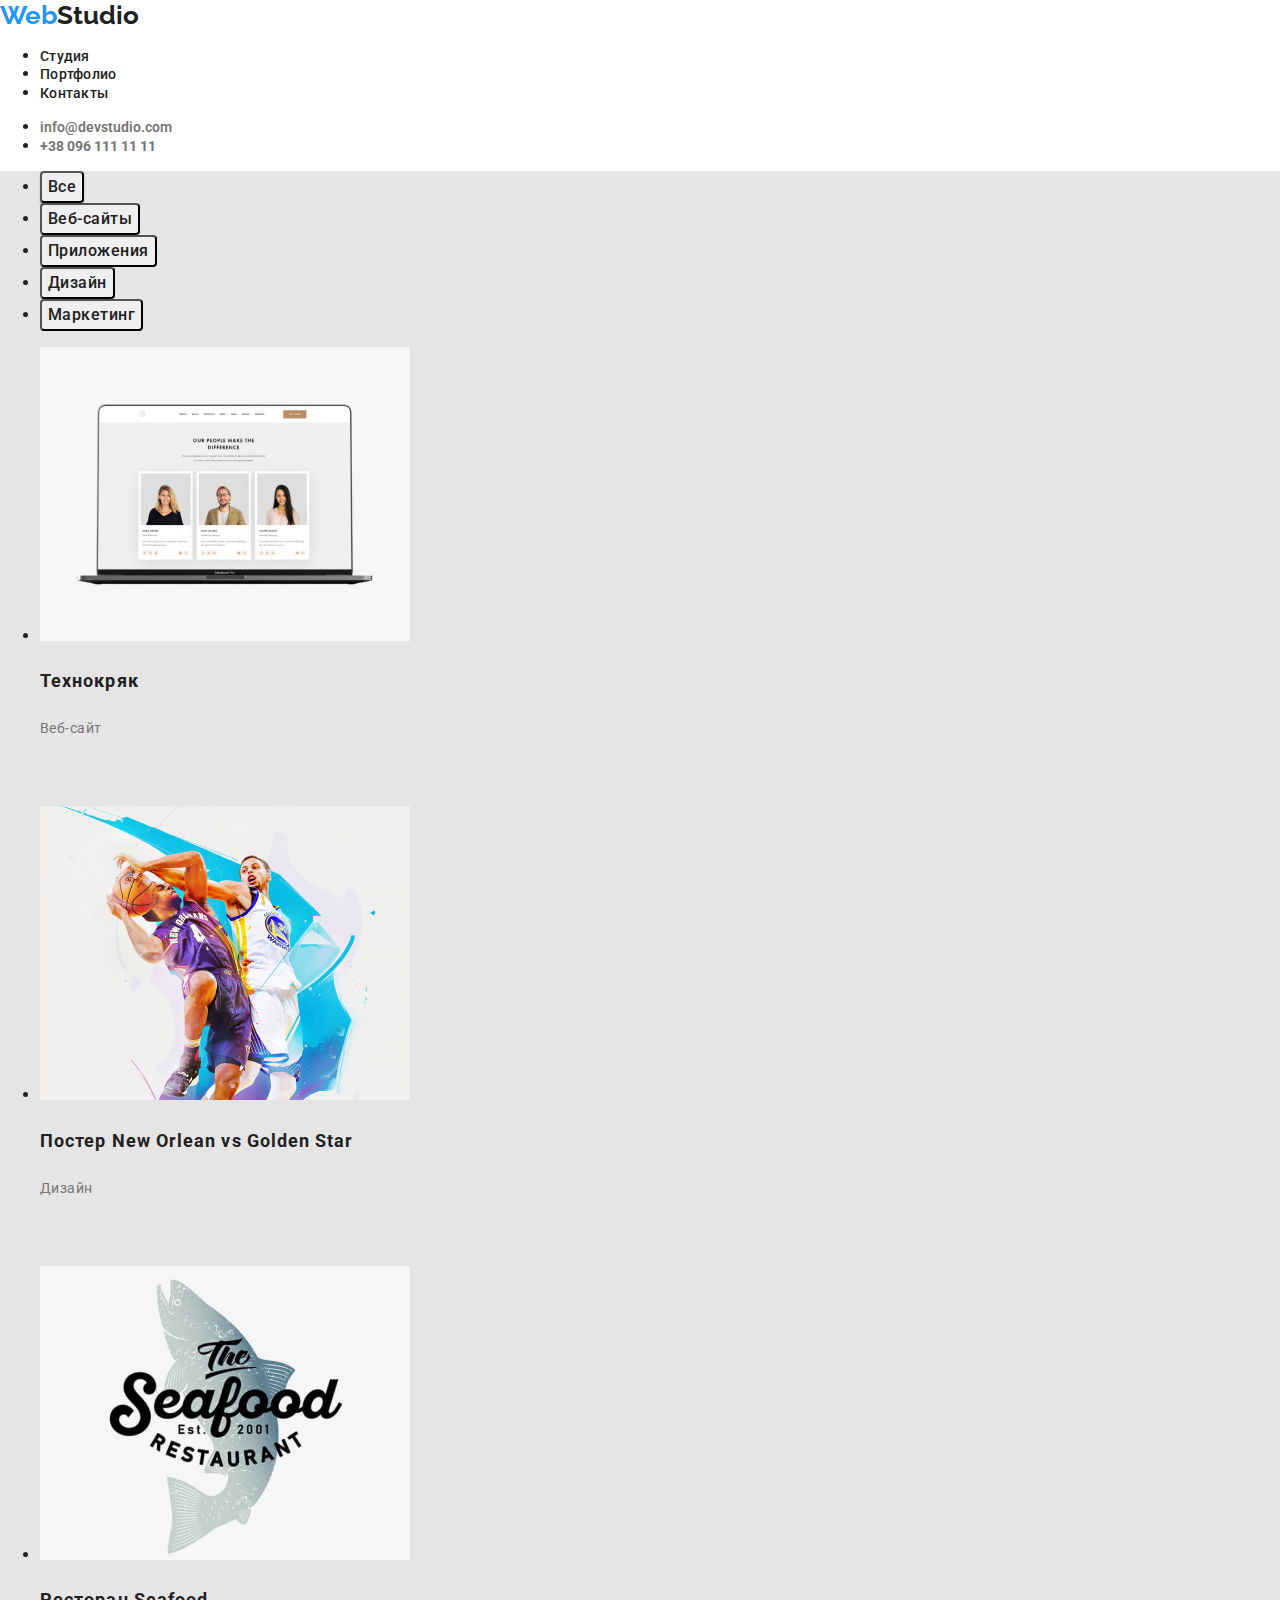
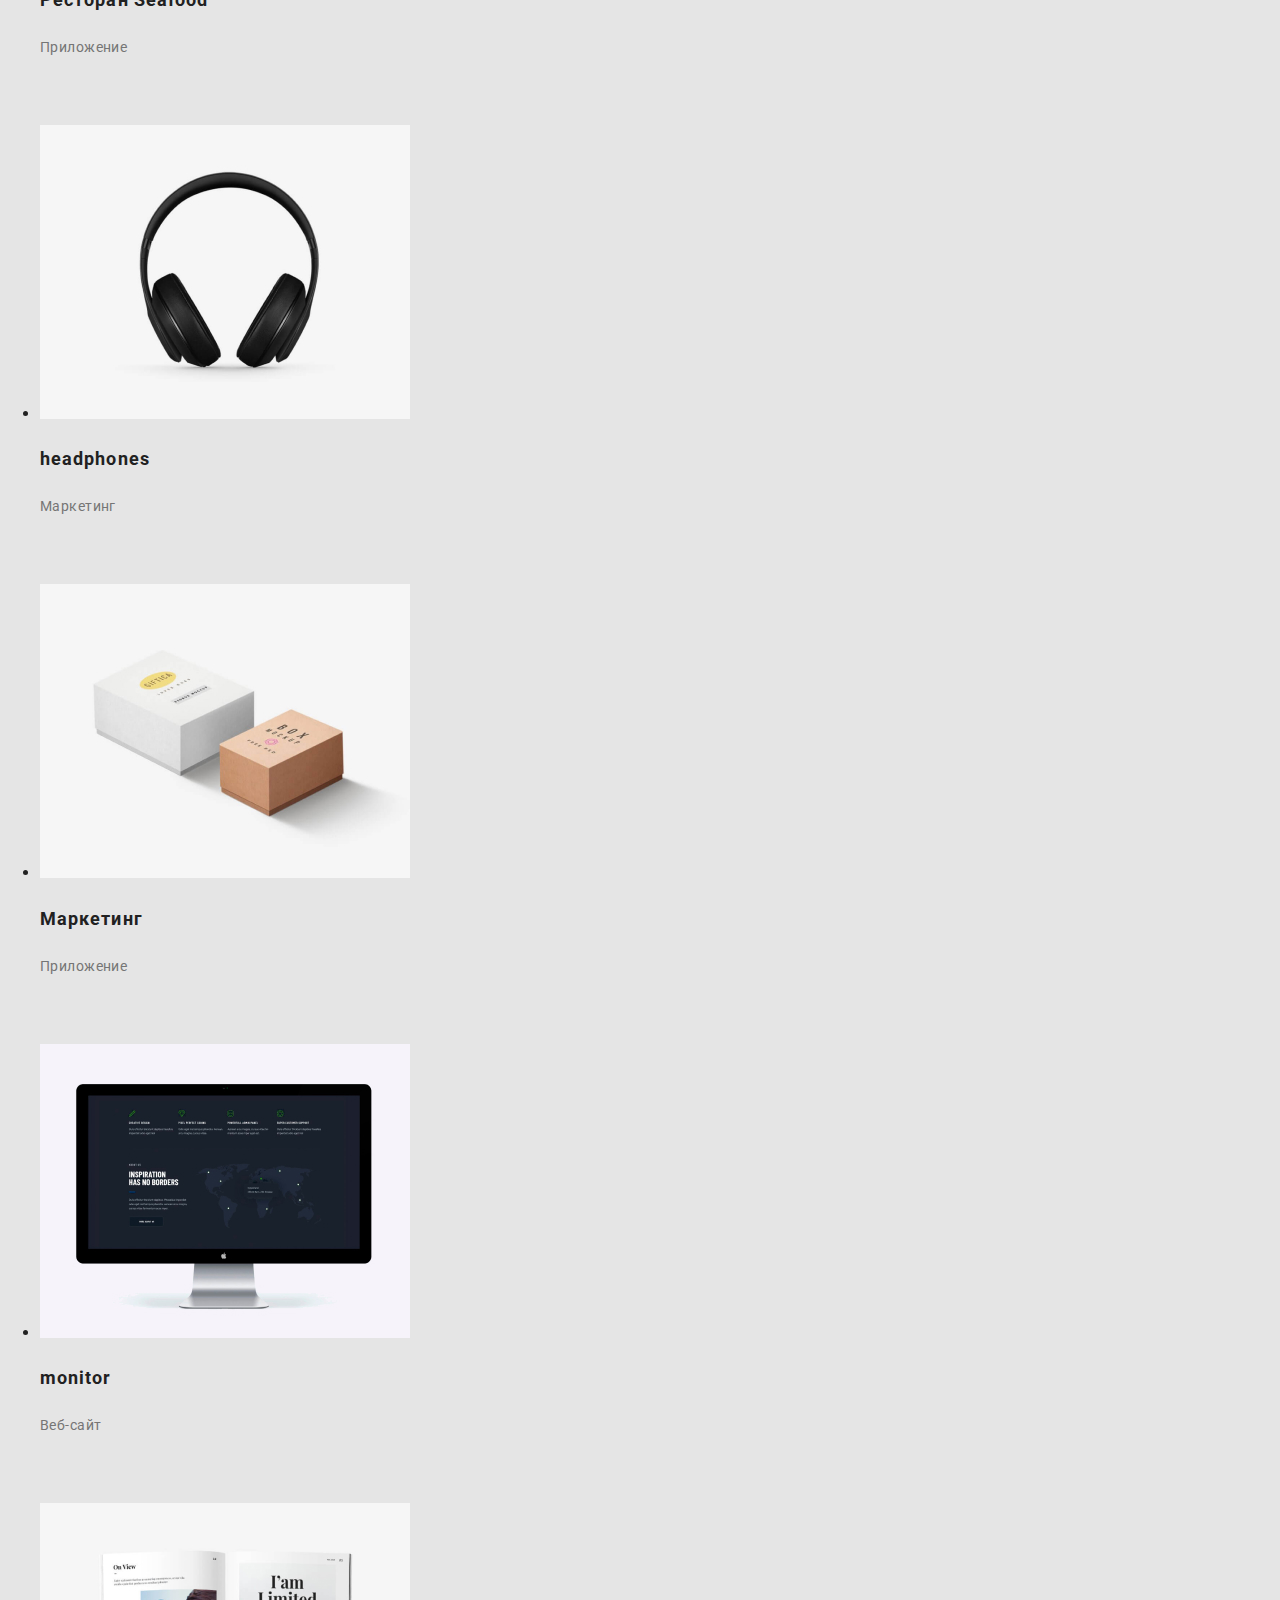
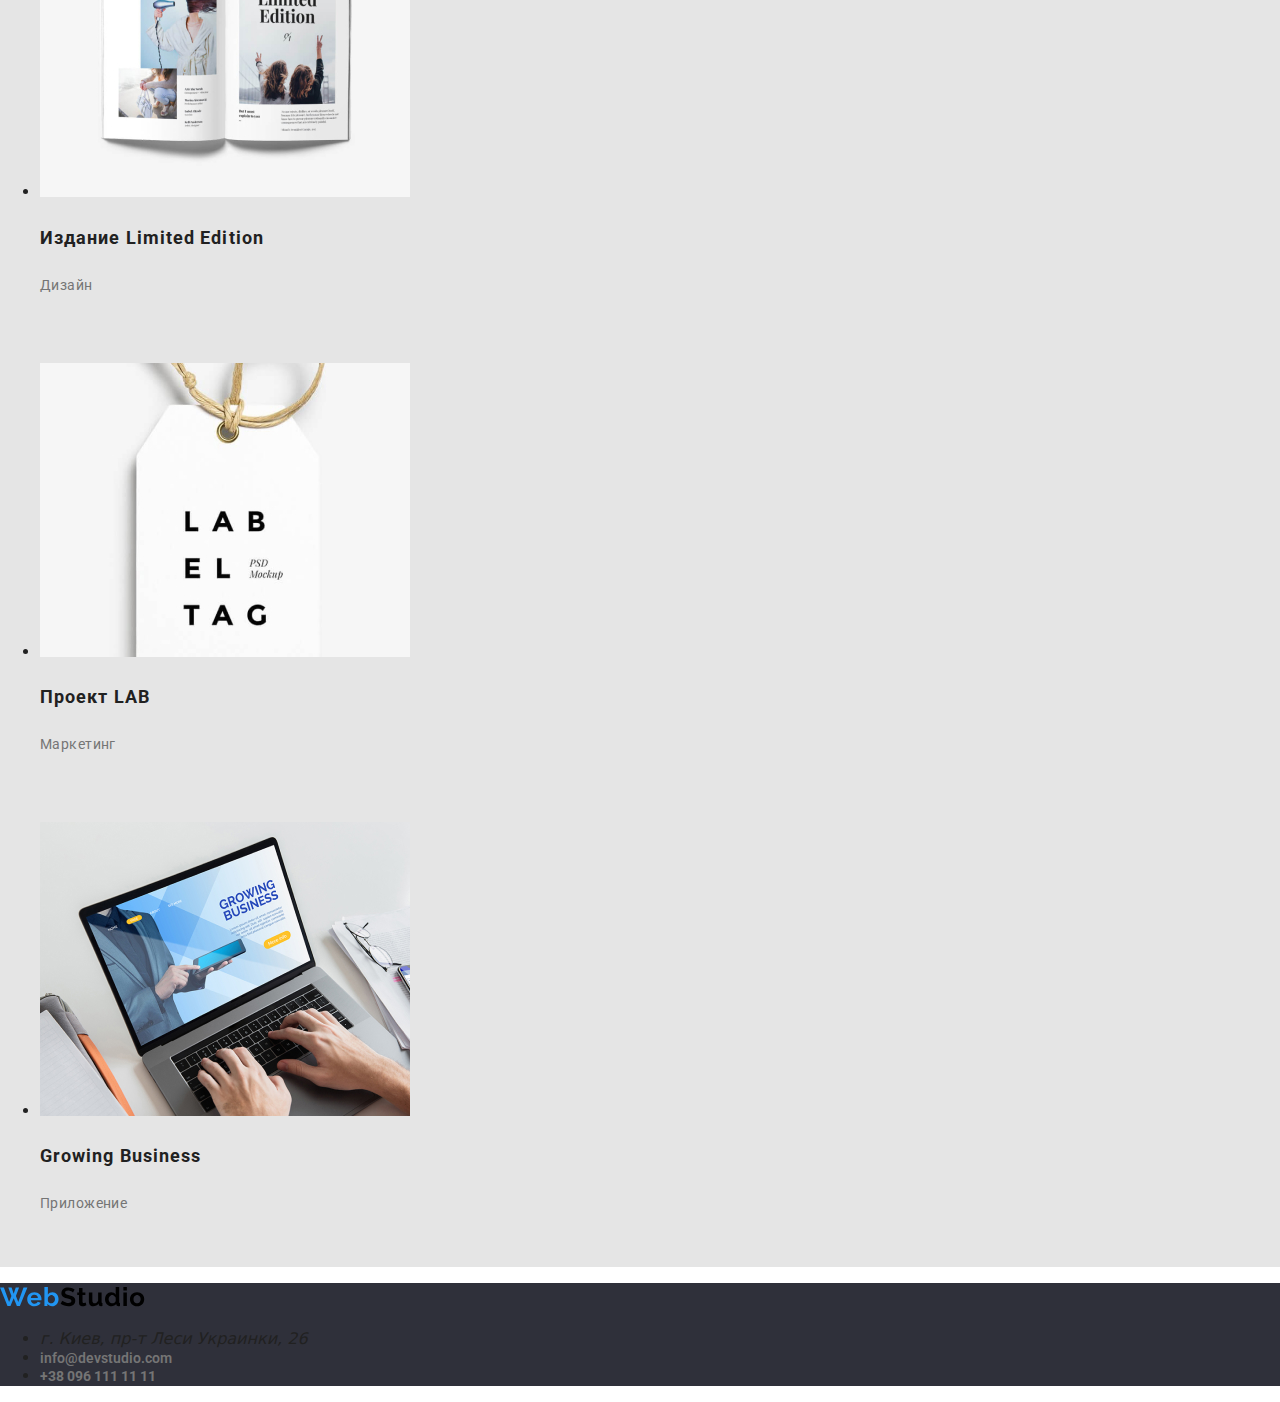
==== commit 6e877d0f: "res-work-03" ====
--- a/portfolio.html
+++ b/portfolio.html
@@ -20,9 +20,9 @@
     
             <span><a href="./index.html" class="logo">Web</a></span><span class="logotip">Studio</span>
             <ul>
-                    <li><a class="link" href="">Студия</a></li>
-                    <li><a class="link-active-styles" href="Портфолио">Портфолио</a></li>
-                    <li><a class="link" href="">Контакты</a></li>
+                    <li><a class="link-active-styles" href="">Студия</a></li>
+                    <li><a href="./index.html" class="link-active-styles">Портфолио</a></li>
+                    <li><a class="link-active-styles" href="">Контакты</a></li>
                 </ul>
               
           </nav>
--- a/css/styles.css
+++ b/css/styles.css
@@ -59,19 +59,19 @@
      }
      .link-mail:hover {
         color: var(--active);
-       text-decoration: underline;
-     }
-
-     .link {
-        font-family: Roboto,sans-serif;
-        font-style: normal;
-        font-weight: 500;
-        font-size: 14px;
-        line-height: 16px;
-        text-decoration: none;
-        color: var(--black);
-     }
-     .link:hover {
+      
+     }
+
+     .link-active-styles {
+        font-family: Roboto,sans-serif;
+        font-style: normal;
+        font-weight: 500;
+        font-size: 14px;
+        line-height: 16px;
+        text-decoration: none;
+        color: var(--black);
+     }
+     .link-active-styles:hover {
          color: var(--active);
      }
      .link-active:hover{
@@ -98,9 +98,7 @@
         line-height: 31px;
         color: var(--black);
      }
-     .link-active-studio:focus {
-         text-decoration: none;
-     }
+     
      .section-service {
         background: var(--secondary-bg-color);
      }
@@ -133,7 +131,7 @@
          color: var(--black);
      }
      .link-active-styles:hover {
-         text-decoration: underline;
+        text-decoration: none;
          color: var(--active);
      }
      .link-active-service {
@@ -151,11 +149,6 @@
         color: var(--white-2);
         
      }
-     .link-active-service:hover {
-         text-decoration: underline;
-         color:var(--black);
-
-     }
      .link-active-button {
         font-family: Roboto,sans-serif;
         font-style: normal;
@@ -205,6 +198,15 @@
 
         letter-spacing: 0.03em;
         color: var(--gray);
+     }
+     .link {
+        font-family: Roboto,sans-serif;
+        font-style: normal;
+        font-weight: 500;
+        font-size: 14px;
+        line-height: 16px;
+        text-decoration: none;
+        color: var(--black);
      }
      h2 {
         width: 376px;
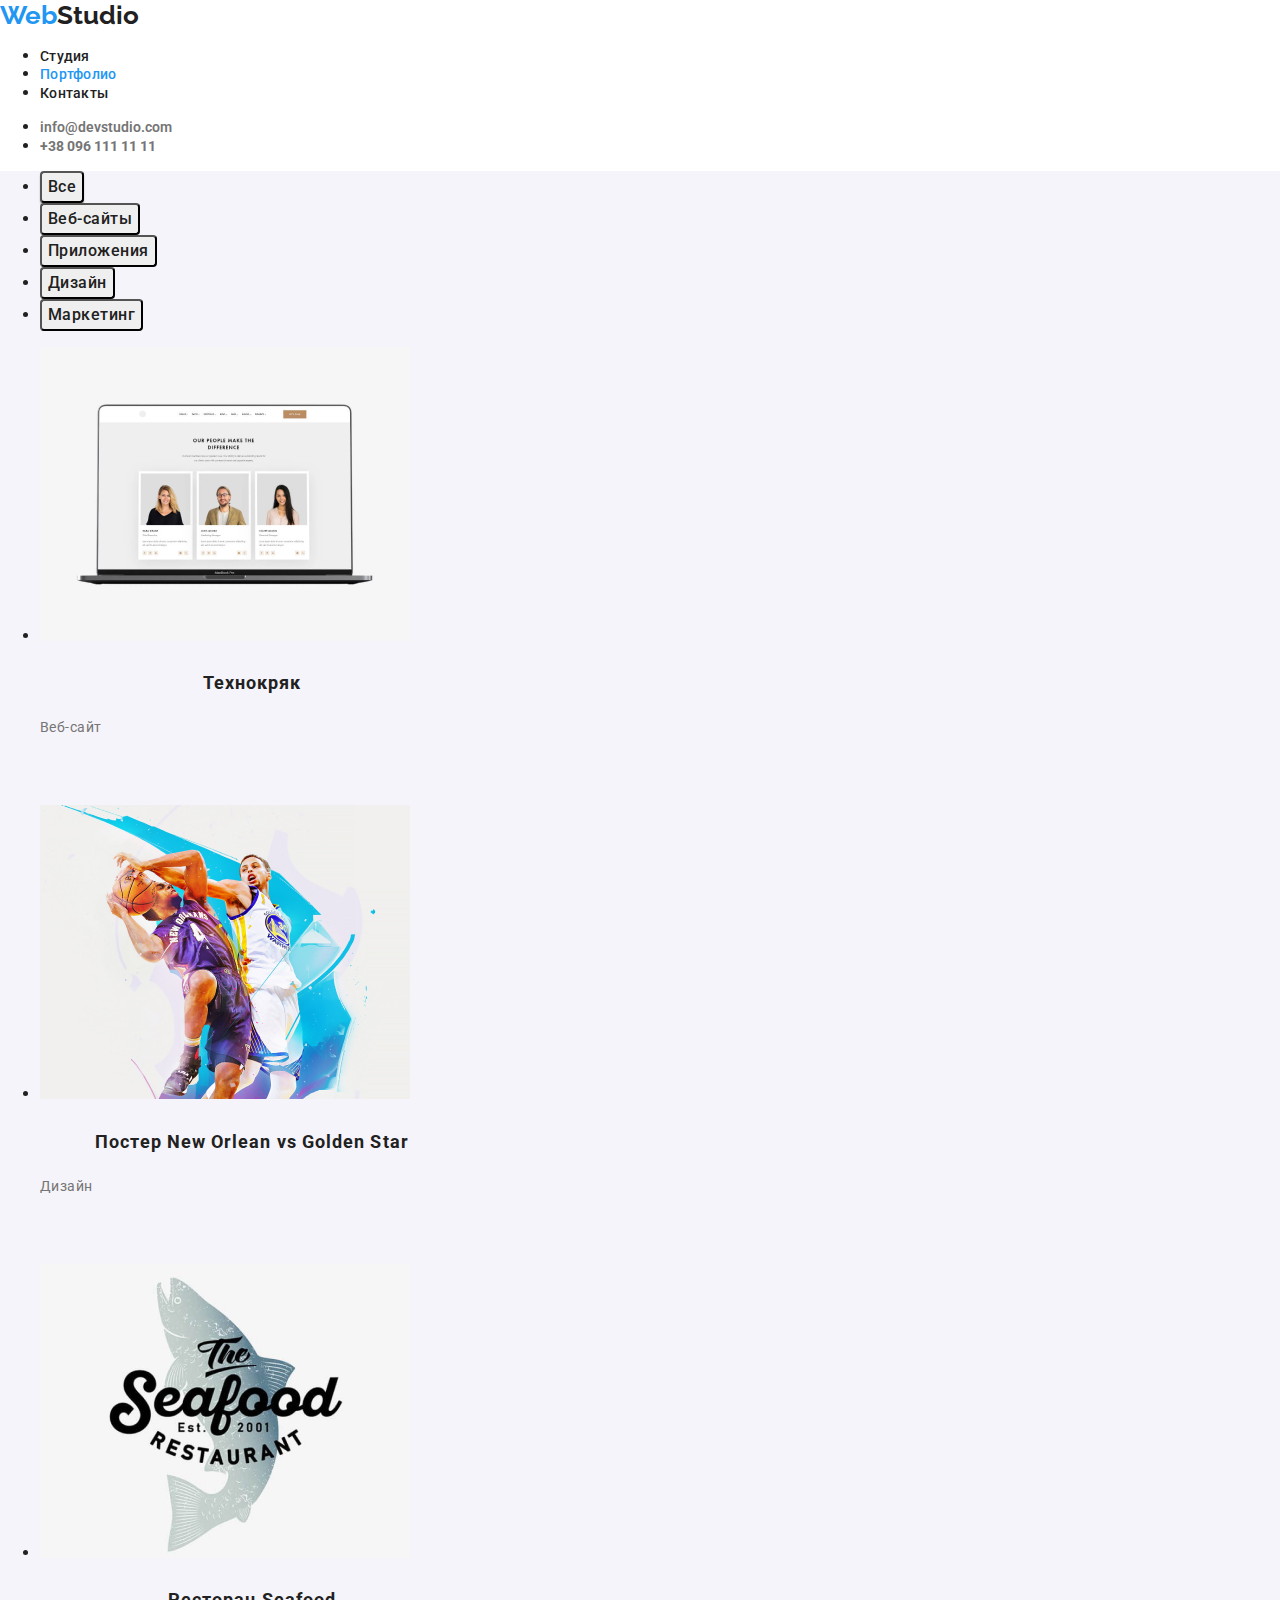
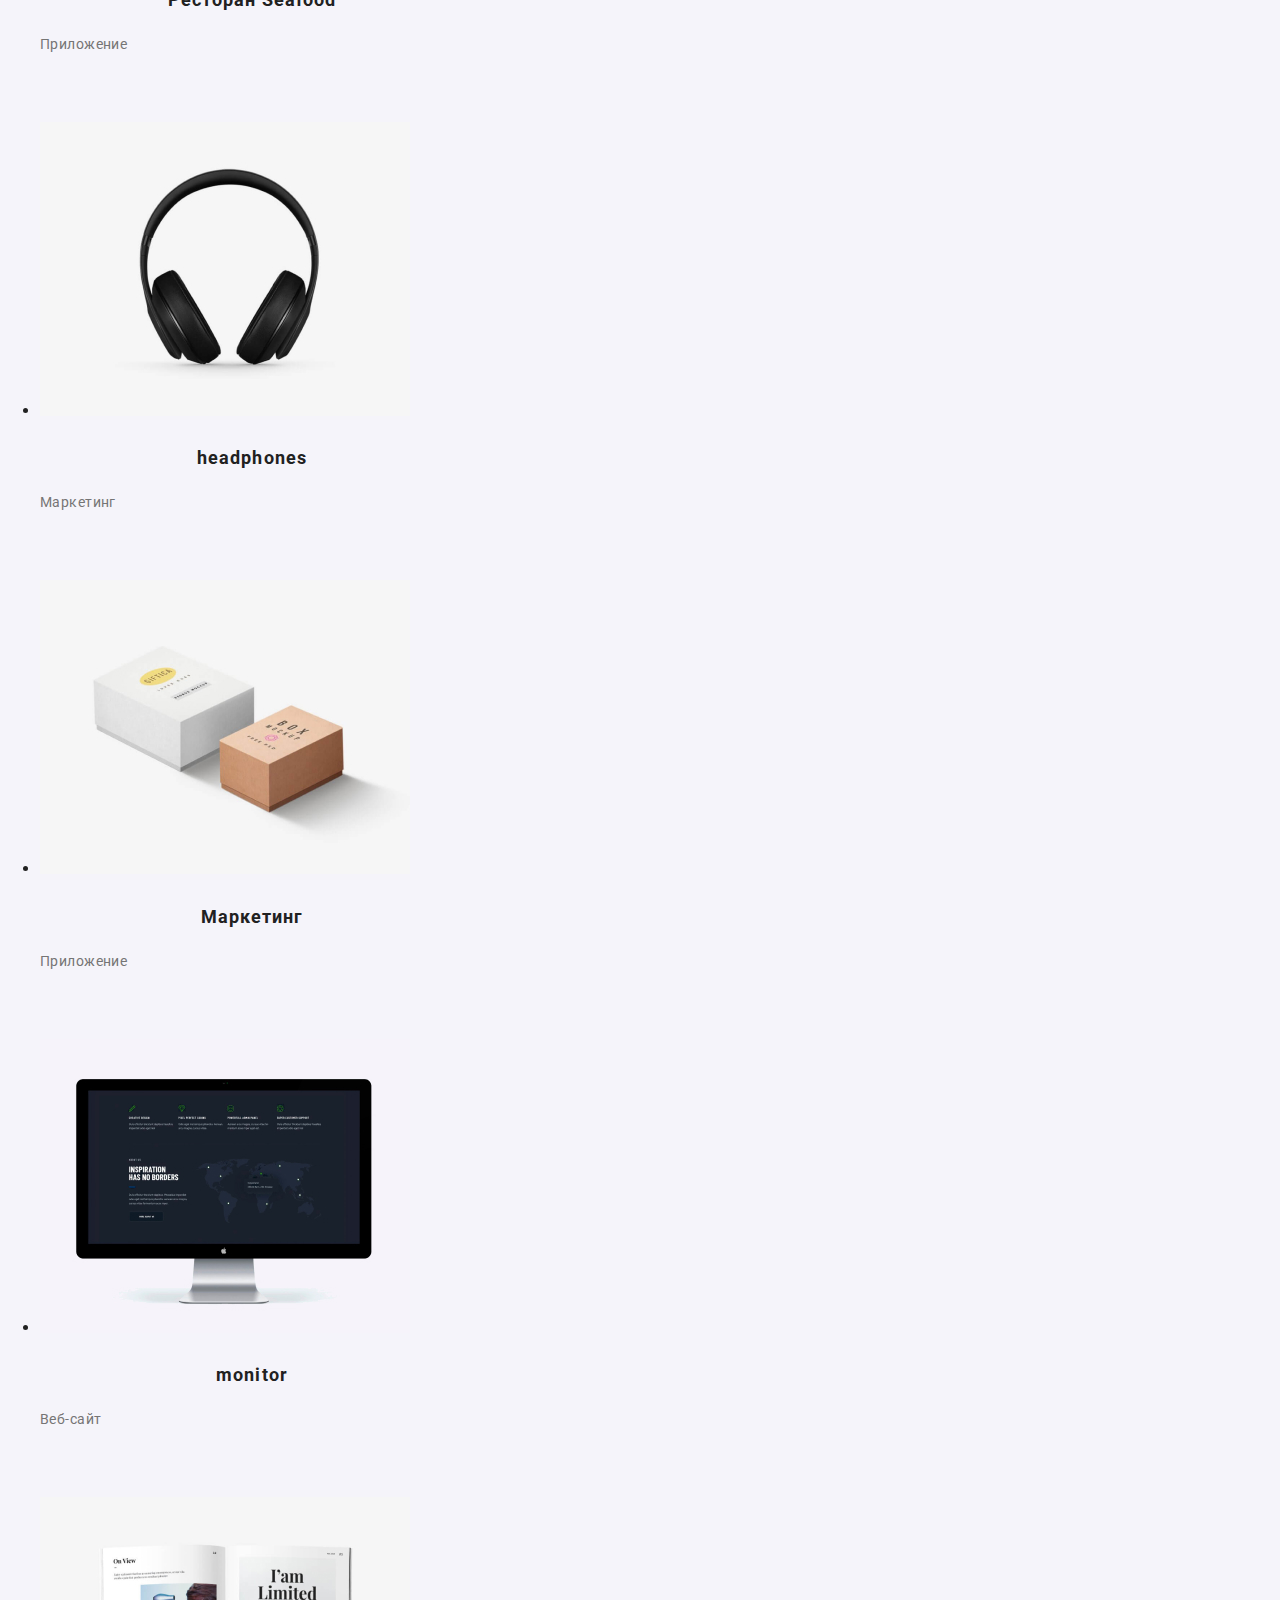
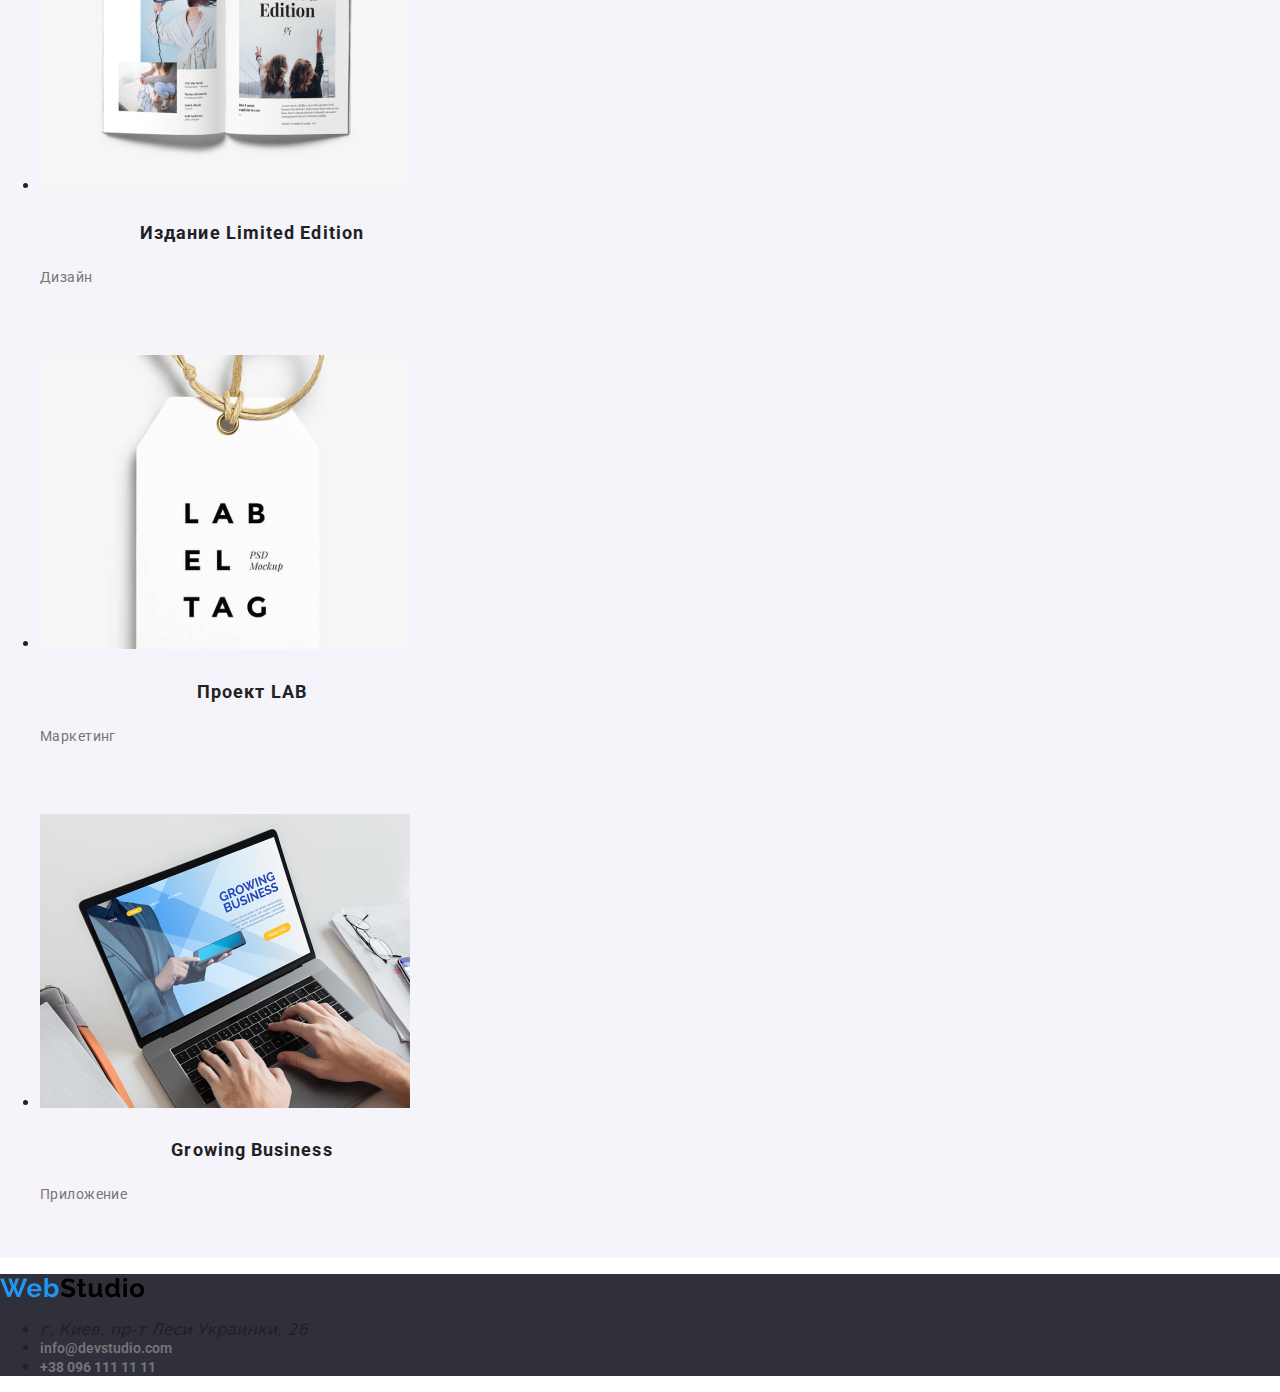
==== commit cfbcd31f: "res-work-04" ====
--- a/portfolio.html
+++ b/portfolio.html
@@ -18,10 +18,12 @@
            
    
     
-            <span><a href="./index.html" class="logo">Web</a></span><span class="logotip">Studio</span>
-            <ul>
-                    <li><a class="link-active-styles" href="">Студия</a></li>
-                    <li><a href="./index.html" class="link-active-styles">Портфолио</a></li>
+            <span><a class="logo">Web</a></span><span class="logotip">Studio</span>
+
+            
+            <ul  class="site-nav">
+                    <li><a class="link-active-styles"  href="./index.html">Студия</a></li>
+                    <li><a class="link-active-styles current">Портфолио</a></li>
                     <li><a class="link-active-styles" href="">Контакты</a></li>
                 </ul>
               
@@ -49,49 +51,58 @@
              <!--контент2-->
               <ul>
                   <li>
-                     <a href="./images/technocryk.jpg"><img src="./images/technocryk.jpg" width="370" alt="технокряк"/></a>
-                                    <h3>Технокряк</h3>
+                     <a class="portfolio-li" href="./images/technocryk.jpg"><img src="./images/technocryk.jpg" width="370" alt="технокряк"/>
+                                    <h2 class="portfolio-h">Технокряк</h2>
                                 <p class="link-title">Веб-сайт</p>
+                            </a>
                   </li>
                   <li>
-                      <a href="./images/sport.jpg"><img src="./images/sport.jpg" width="370" alt="спорт"/></a>
-                            <h3>Постер New Orlean vs Golden Star</h3>
+                      <a  class="portfolio-li" href="./images/sport.jpg"><img src="./images/sport.jpg" width="370" alt="спорт"/>
+                            <h2 class="portfolio-h">Постер New Orlean vs Golden Star</h2>
                                <p class="link-title">Дизайн</p>
+                            </a>
                   </li> 
                   <li>          
-                      <a href="./images/fish.jpg"><img src="./images/fish.jpg" width="370" alt="рыба"/></a>
-                             <h3>Ресторан Seafood</h3>
+                      <a class="portfolio-li" href="./images/fish.jpg"><img src="./images/fish.jpg" width="370" alt="рыба" />
+                             <h2 class="portfolio-h">Ресторан Seafood</h2>
                              <p class="link-title">Приложение</p>
+                            </a>
                    </li> 
                     <li>  
-                        <a href="./images/headphones.jpg"><img src="./images/headphones.jpg" width="370" alt="наушники"/></a>
-                                 <h3>headphones</h3>
+                        <a class="portfolio-li" href="./images/headphones.jpg"><img src="./images/headphones.jpg" width="370" alt="наушники"/>
+                                 <h2 class="portfolio-h">headphones</h2>
                                <p class="link-title">Маркетинг</p>
+                            </a>
                     </li> 
                     <li>     
-                      <a href="./images/box.jpg"><img src="./images/box.jpg" width="370" alt="коробка"/></a> 
-                              <h3>Маркетинг</h3>  
-                              <p class="link-title">Приложение</p>  
+                      <a  class="portfolio-li" href="./images/box.jpg"><img src="./images/box.jpg" width="370" alt="коробка"/>
+                              <h2 class="portfolio-h">Маркетинг</h2>  
+                              <p class="link-title">Приложение</p> 
+                            </a>  
                     </li>
                     <li>          
-                       <a href="./images/monitor.jpg"><img src="./images/monitor.jpg"   width="370" alt="монитор"/></a>
-                                <h3>monitor</h3>  
+                       <a  class="portfolio-li" href="./images/monitor.jpg"><img src="./images/monitor.jpg"   width="370" alt="монитор"/>
+                                <h2 class="portfolio-h">monitor</h2>  
                               <p class="link-title">Веб-сайт</p>
+                            </a>
                     </li>
                     <li>                                 
-                      <img src="./images/books.jpg"  width="370" alt="книги"/> 
-                               <h3>Издание Limited Edition</h3>
+                      <a  class="portfolio-li" href="./images/books.jpg"><img src="./images/books.jpg"  width="370" alt="книги"/> 
+                               <h2 class="portfolio-h">Издание Limited Edition</h2>
                                <p class="link-title">Дизайн</p>
+                            </a>
                      </li> 
                      <li>
-                         <a href="./images/trinket.jpg"><img src="./images/trinket.jpg" width="370" alt="брелок"/></a>
-                                    <h3>Проект LAB</h3> 
+                         <a  class="portfolio-li" href="./images/trinket.jpg"><img src="./images/trinket.jpg" width="370" alt="брелок"/>
+                                    <h2 class="portfolio-h">Проект LAB</h2> 
                                       <p class="link-title">Маркетинг</p>
+                                    </a>
                      </li> 
                      <li>
-                         <a href="./images/nootbook.jpg"><img src="./images/nootbook.jpg" width="370" alt="ноутбук"/></a>
-                                    <h3>Growing Business</h3>
+                         <a  class="portfolio-li" href="./images/nootbook.jpg"><img src="./images/nootbook.jpg" width="370" alt="ноутбук"/>
+                                    <h2 class="portfolio-h">Growing Business</h2>
                                     <p class="link-title">Приложение</p>
+                                </a>
                      </li>        
                        
                     
--- a/css/styles.css
+++ b/css/styles.css
@@ -6,6 +6,7 @@
     --white-2: #ffffff;
     --secondary-bg-color:  #2F303A;
     --mainer-bg-color: #E5E5E5;
+    --team-bg-color: #F5F4FA;
 } 
 body {
     
@@ -30,7 +31,7 @@
     color: var(--black);
 }
      .section-main {
-         background-color:var(--mainer-bg-color);
+         background-color:var(--team-bg-color);
      } 
      .footer-end {
          background-color: var(--secondary-bg-color);
@@ -70,10 +71,17 @@
         line-height: 16px;
         text-decoration: none;
         color: var(--black);
+        cursor: pointer;
      }
      .link-active-styles:hover {
          color: var(--active);
      }
+     
+    
+    .site-nav .current {
+            color: var(--active);
+     }
+
      .link-active:hover{
          color: var(--active);
      }
@@ -184,6 +192,26 @@
         background-color: var(--active);
            color: var(--white-2);
 
+           
+     }
+     .portfolio-li {
+         text-decoration: none;
+     }
+     .portfolio-h {
+        margin-left: 24px;
+        margin-right: 24px;
+        margin-top: 20px;
+
+        font-family: Roboto,sans-serif;
+        font-style: normal;
+        font-weight: 700;
+        font-size: 18px;
+        line-height: 2;
+       color: var(--black);
+     
+        letter-spacing: 0.06em
+        
+      
      }
      .link-title {
         width: 270px;
@@ -288,8 +316,23 @@
     letter-spacing: 0.06em;
    }
    .section-contentc {
-       background-color:  var(--mainer-bg-color);
+       background-color:  var(--team-bg-color);
    }
    .footer-contentc {
        background-color: var(--secondary-bg-color);
+   }
+
+   .logo-white {
+       color: var(--white-2);
+   }
+
+   .siti {
+       color: var(--white-2);
+       font-family: Roboto;
+       font-style: normal;
+       font-weight: normal;
+       font-size: 14px;
+       line-height: 24px;
+
+       letter-spacing: 0.03em;
    }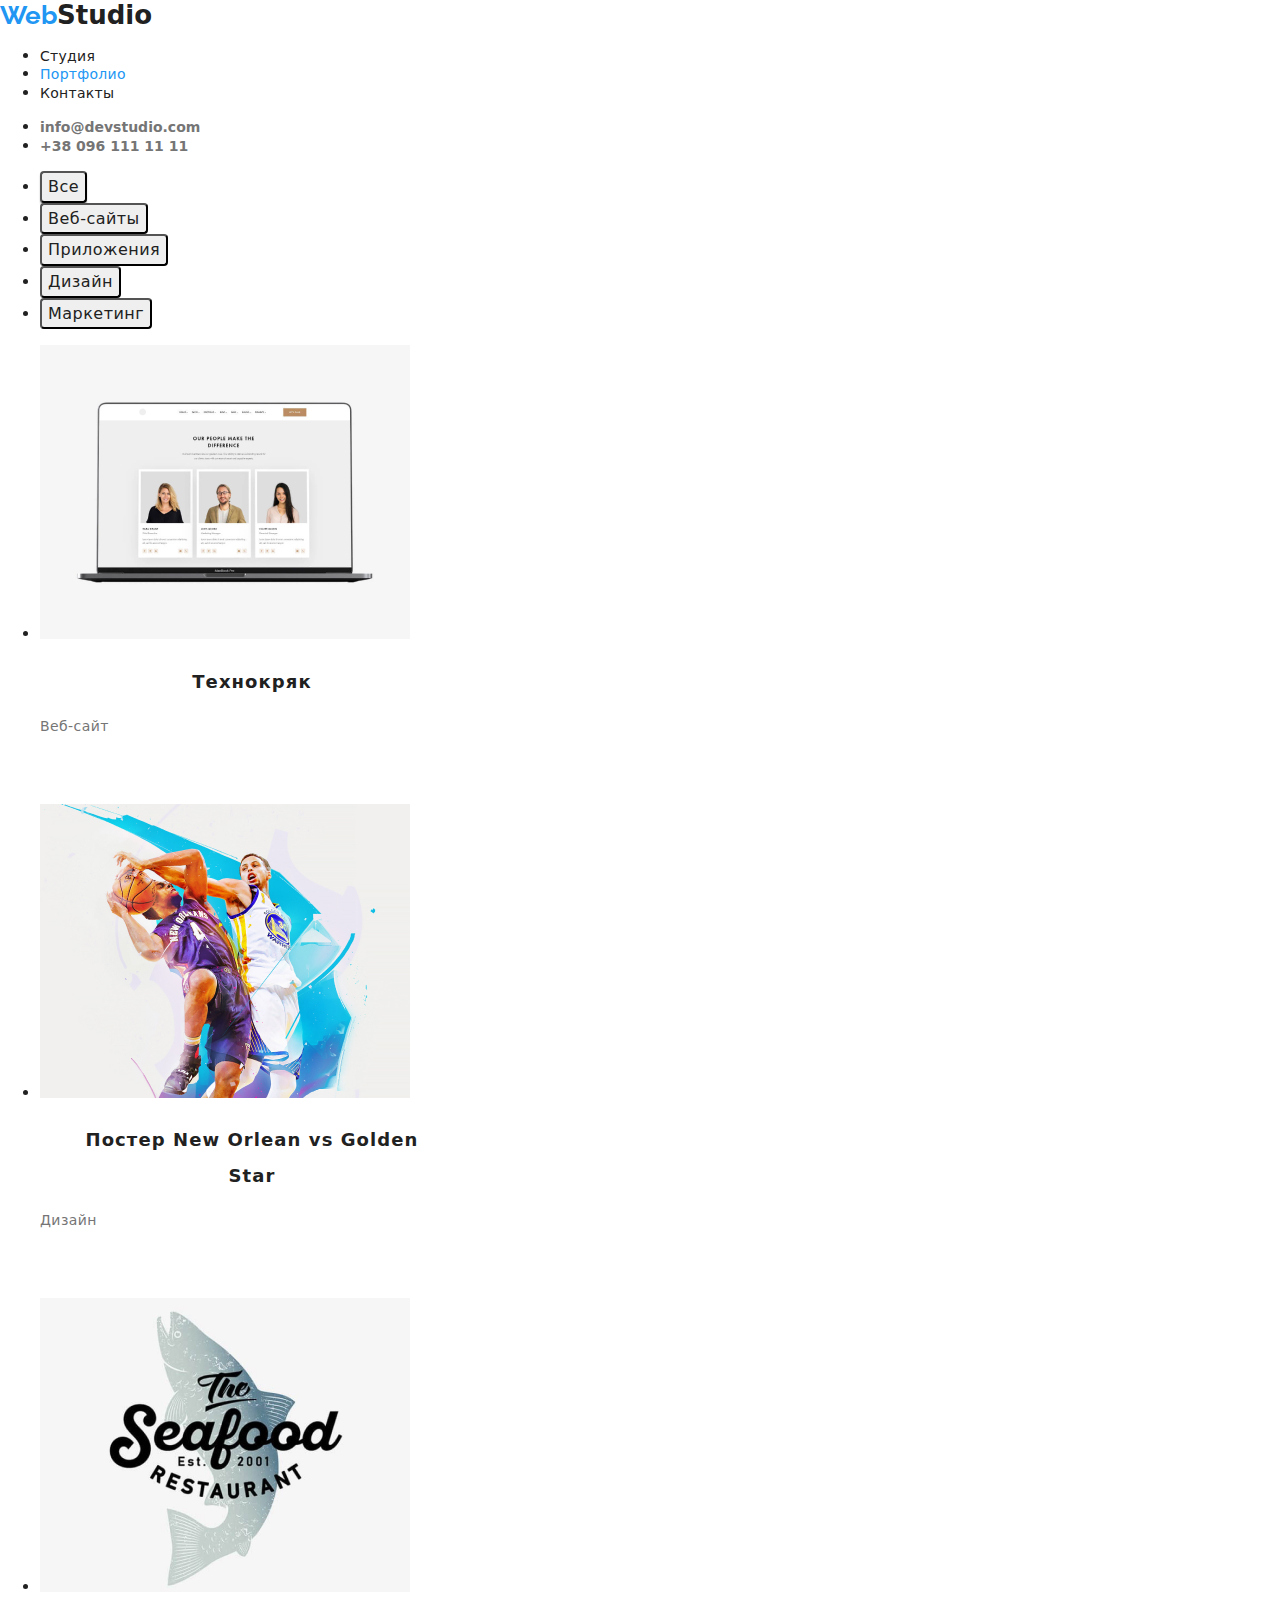
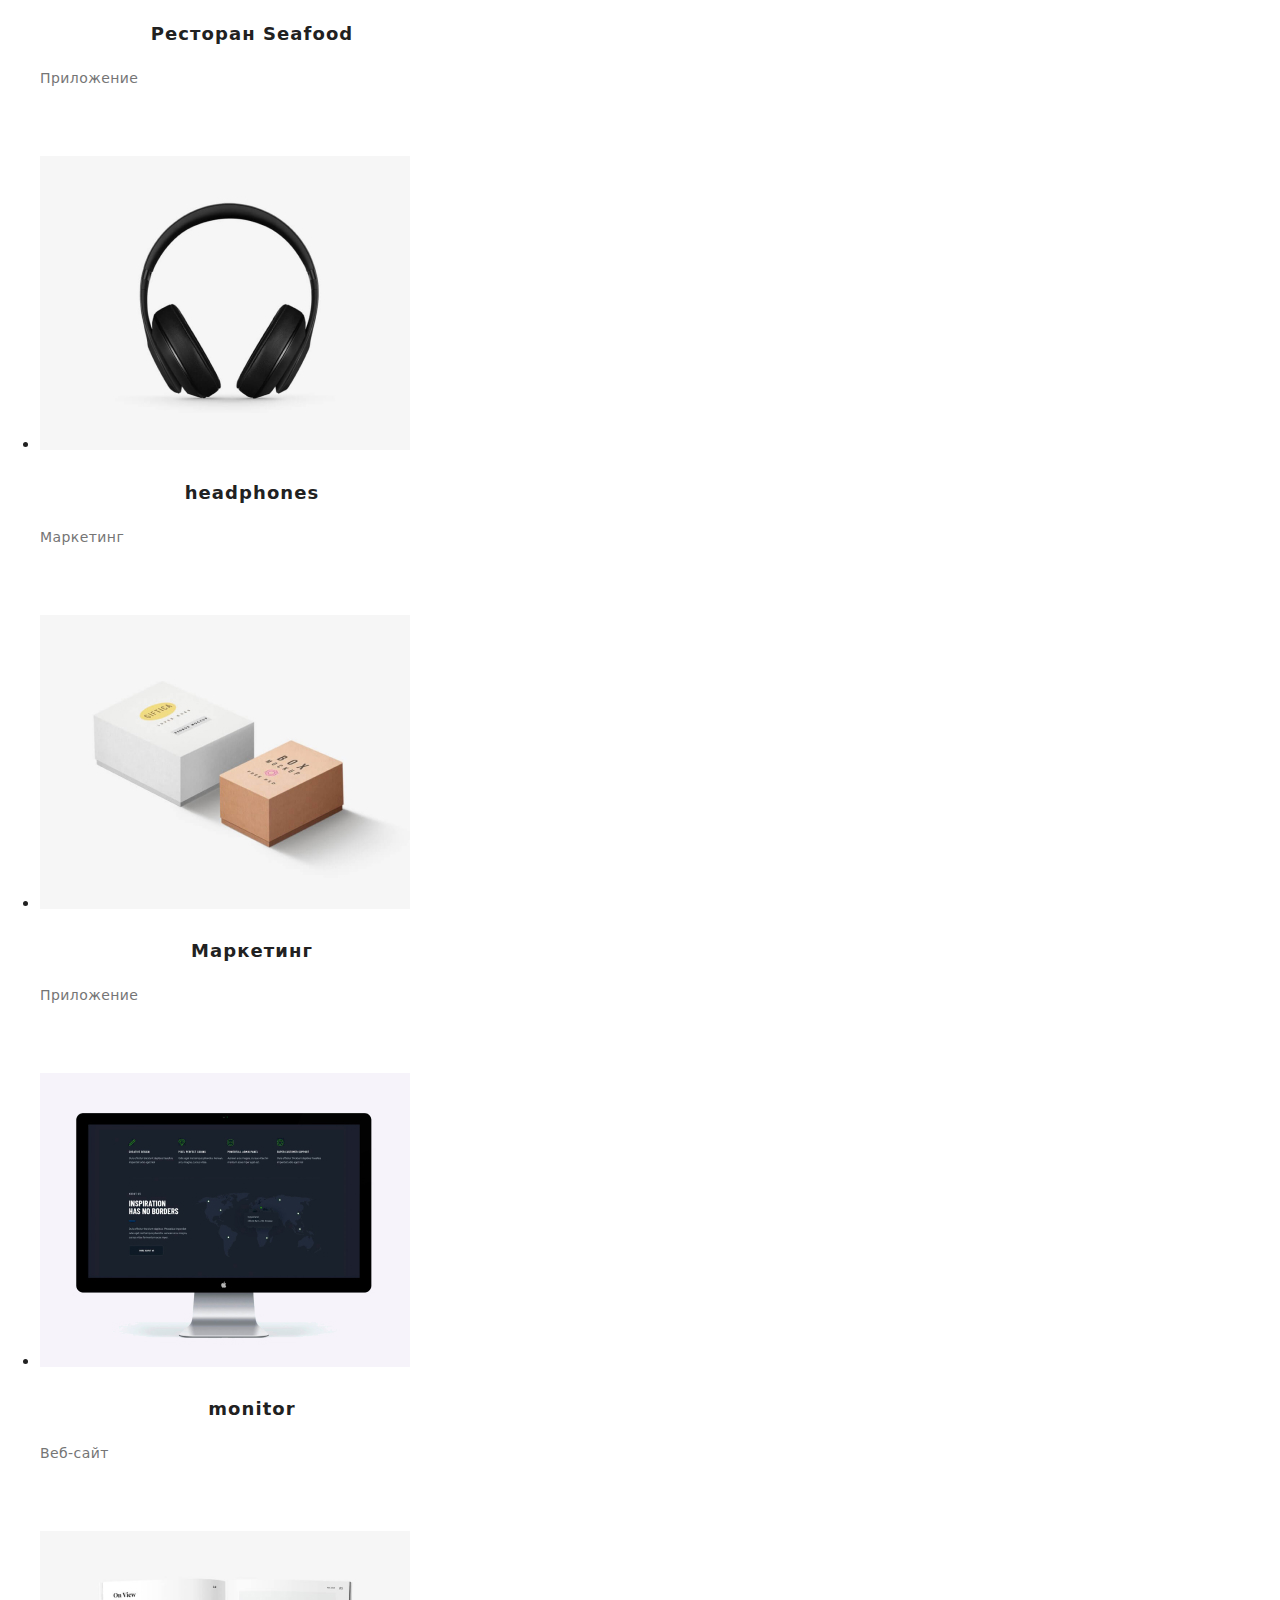
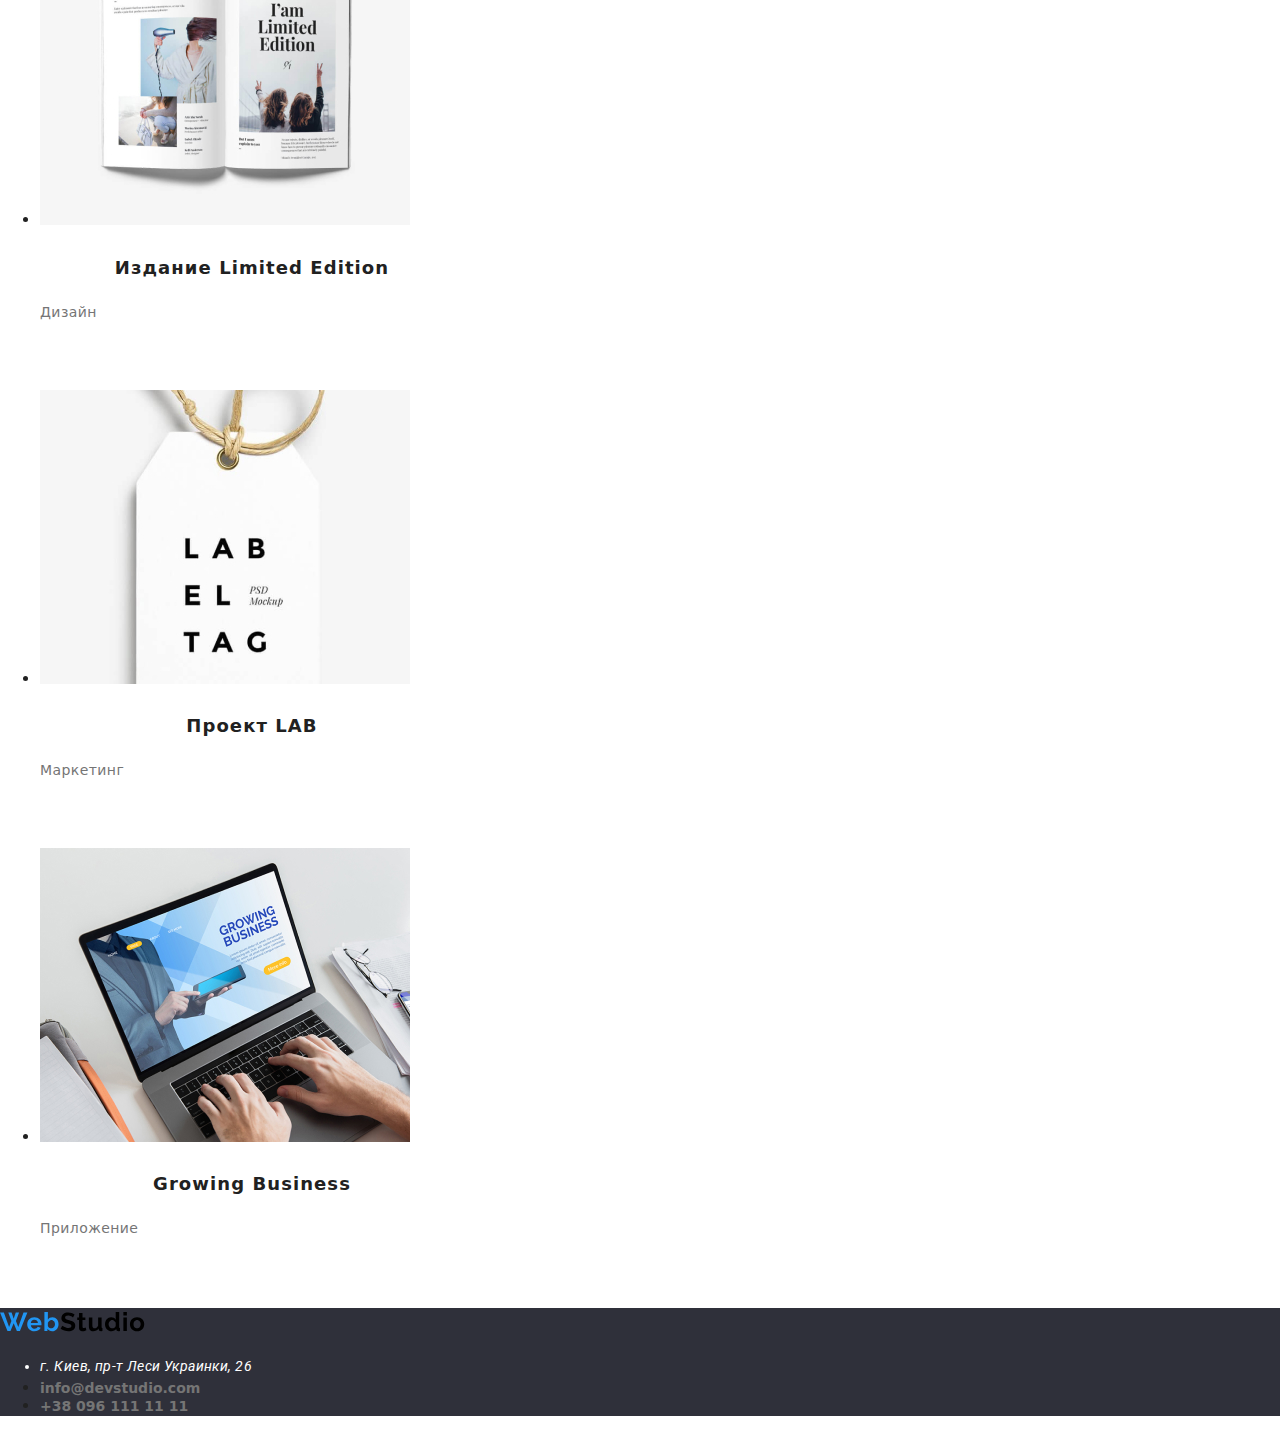
==== commit 3c70c469: "res-work-05" ====
--- a/portfolio.html
+++ b/portfolio.html
@@ -115,7 +115,7 @@
             <img src="./images/logo.svg" alt="логотип" /></a>
          <address>
              <ul>
-           <li> г. Киев, пр-т Леси Украинки, 26</li>
+           <li class="siti"> г. Киев, пр-т Леси Украинки, 26</li>
             <li><a class="link-mail" href="mailto:info@devstudio.com">info@devstudio.com</a> </li>
             <li><a class="link-tel" href="tel:+380961111111">+38 096 111 11 11</a></li>
         </ul>
--- a/css/styles.css
+++ b/css/styles.css
@@ -9,7 +9,7 @@
     --team-bg-color: #F5F4FA;
 } 
 body {
-    
+    font-family: Raleway,sans-serif;
     color: var(--black);
 } 
 .logo {
@@ -23,7 +23,6 @@
 }
 .logotip {
     text-decoration: none;
-    font-family: Raleway,sans-serif;
     font-style: normal;
     font-weight: 700;
     font-size: 26px;
@@ -31,14 +30,14 @@
     color: var(--black);
 }
      .section-main {
-         background-color:var(--team-bg-color);
+         background-color:var(--white-2);
      } 
      .footer-end {
          background-color: var(--secondary-bg-color);
      }
      .link-tel {
         text-decoration: none;
-        font-family: Roboto,sans-serif;
+      
         font-style: normal;
         font-weight: 700;
         font-size: 14px;
@@ -51,9 +50,9 @@
 
      .link-mail {
         text-decoration: none;
-        font-family: Roboto,sans-serif;
-        font-style: normal;
-        font-weight: 600;
+       
+        font-style: normal;
+        font-weight: 700;
         font-size: 14px;
         line-height: 16px;
         color: var(--gray);
@@ -64,7 +63,7 @@
      }
 
      .link-active-styles {
-        font-family: Roboto,sans-serif;
+      
         font-style: normal;
         font-weight: 500;
         font-size: 14px;
@@ -100,7 +99,6 @@
      .link-active-studio {
         text-decoration: none;
         font-family: Raleway,sans-serif;
-        font-style: normal;
         font-weight: 700;
         font-size: 26px;
         line-height: 31px;
@@ -115,7 +113,7 @@
         height: 120px;
         left: 452px;
         top: 280px;
-        font-family: Roboto,sans-serif;
+     
         font-style: normal;
         font-weight: 900;
         font-size: 44px;
@@ -129,7 +127,7 @@
      }
      .link-active-styles {
         text-decoration: none;
-        font-family: Roboto,sans-serif;
+       
         font-style: normal;
         font-weight: 500;
         font-size: 14px;
@@ -144,7 +142,7 @@
      }
      .link-active-service {
          margin-left: 50px;
-        font-family: Roboto,sans-serif;
+       
         font-style: normal;
         font-weight: 700;
         font-size: 16px;
@@ -158,7 +156,7 @@
         
      }
      .link-active-button {
-        font-family: Roboto,sans-serif;
+       
         font-style: normal;
         font-weight: 500;
         font-size: 16px;
@@ -176,11 +174,11 @@
      }
 
      .btn {
-        font-family: Roboto,sans-serif;
-        font-style: normal;
-        font-weight: 500;
-        font-size: 16px;
-        line-height: 26px;
+       
+       
+        font-weight: 500;
+        font-size: 16px;
+        line-height: 1.6;
       
         
         text-align: center;
@@ -202,7 +200,7 @@
         margin-right: 24px;
         margin-top: 20px;
 
-        font-family: Roboto,sans-serif;
+       
         font-style: normal;
         font-weight: 700;
         font-size: 18px;
@@ -218,8 +216,7 @@
         height: 75px;
         left: 515px;
         top: 800px;
-        font-family: Roboto,sans-serif;
-        font-style: normal;
+      
         font-weight: 400;
         font-size: 14px;
         line-height: 1.7;
@@ -228,19 +225,18 @@
         color: var(--gray);
      }
      .link {
-        font-family: Roboto,sans-serif;
-        font-style: normal;
-        font-weight: 500;
-        font-size: 14px;
-        line-height: 16px;
+      
+        font-weight: 500;
+        font-size: 14px;
+        line-height: 1,14;
         text-decoration: none;
         color: var(--black);
      }
      h2 {
         width: 376px;
         
-        font-family: Roboto,sans-serif;
-        font-style: normal;
+      
+       
         font-weight: 700;
         font-size: 36px;
         line-height: 42px;
@@ -253,11 +249,11 @@
         height: 19px;
         left: 1183px;
         top: 1925px;
-        font-family: Roboto,sans-serif;
-        font-style: normal;
-        font-weight: 500;
-        font-size: 16px;
-        line-height: 19px;
+      
+      
+        font-weight: 500;
+        font-size: 16px;
+        line-height: 1.18;
         text-align: center;
         letter-spacing: 0.03em;
         color: var(--black);
@@ -267,11 +263,11 @@
         height: 19px;
         left: 275px;
         top: 1925px;
-        font-family: Roboto,sans-serif;
-        font-style: normal;
-        font-weight: 500;
-        font-size: 16px;
-        line-height: 19px;
+      
+       
+        font-weight: 500;
+        font-size: 16px;
+        line-height: 1.18;
       
         text-align: center;
         color: var(--black)
@@ -281,12 +277,11 @@
         height: 19px;
         left: 882px;
         top: 1925px;
-        font-family: Roboto,sans-serif;
-        font-style: normal;
-        font-weight: 500;
-        font-size: 16px;
-        line-height: 19px;
-        /* identical to box height */
+      
+        
+        font-weight: 500;
+        font-size: 16px;
+        line-height: 1.18;
         text-align: center;
         letter-spacing: 0.03em;
         color: var(--black);
@@ -296,8 +291,8 @@
         height: 19px;
         left: 596px;
         top: 1925px;
-        font-family: Roboto,sans-serif;
-        font-style: normal;
+      
+        
         font-weight: 500;
         font-size: 16px;
         line-height: 19px;
@@ -307,9 +302,9 @@
         color: var(--black);
     }
    h3 {
-    font-family: Roboto,sans-serif;
-    font-style: normal;
-    font-weight: 700;;
+   
+   
+    font-weight: 700;
     font-size: 18px;
     line-height: 2;
   
@@ -329,10 +324,10 @@
    .siti {
        color: var(--white-2);
        font-family: Roboto;
-       font-style: normal;
+      
        font-weight: normal;
        font-size: 14px;
-       line-height: 24px;
+       line-height: 1.71;
 
        letter-spacing: 0.03em;
    }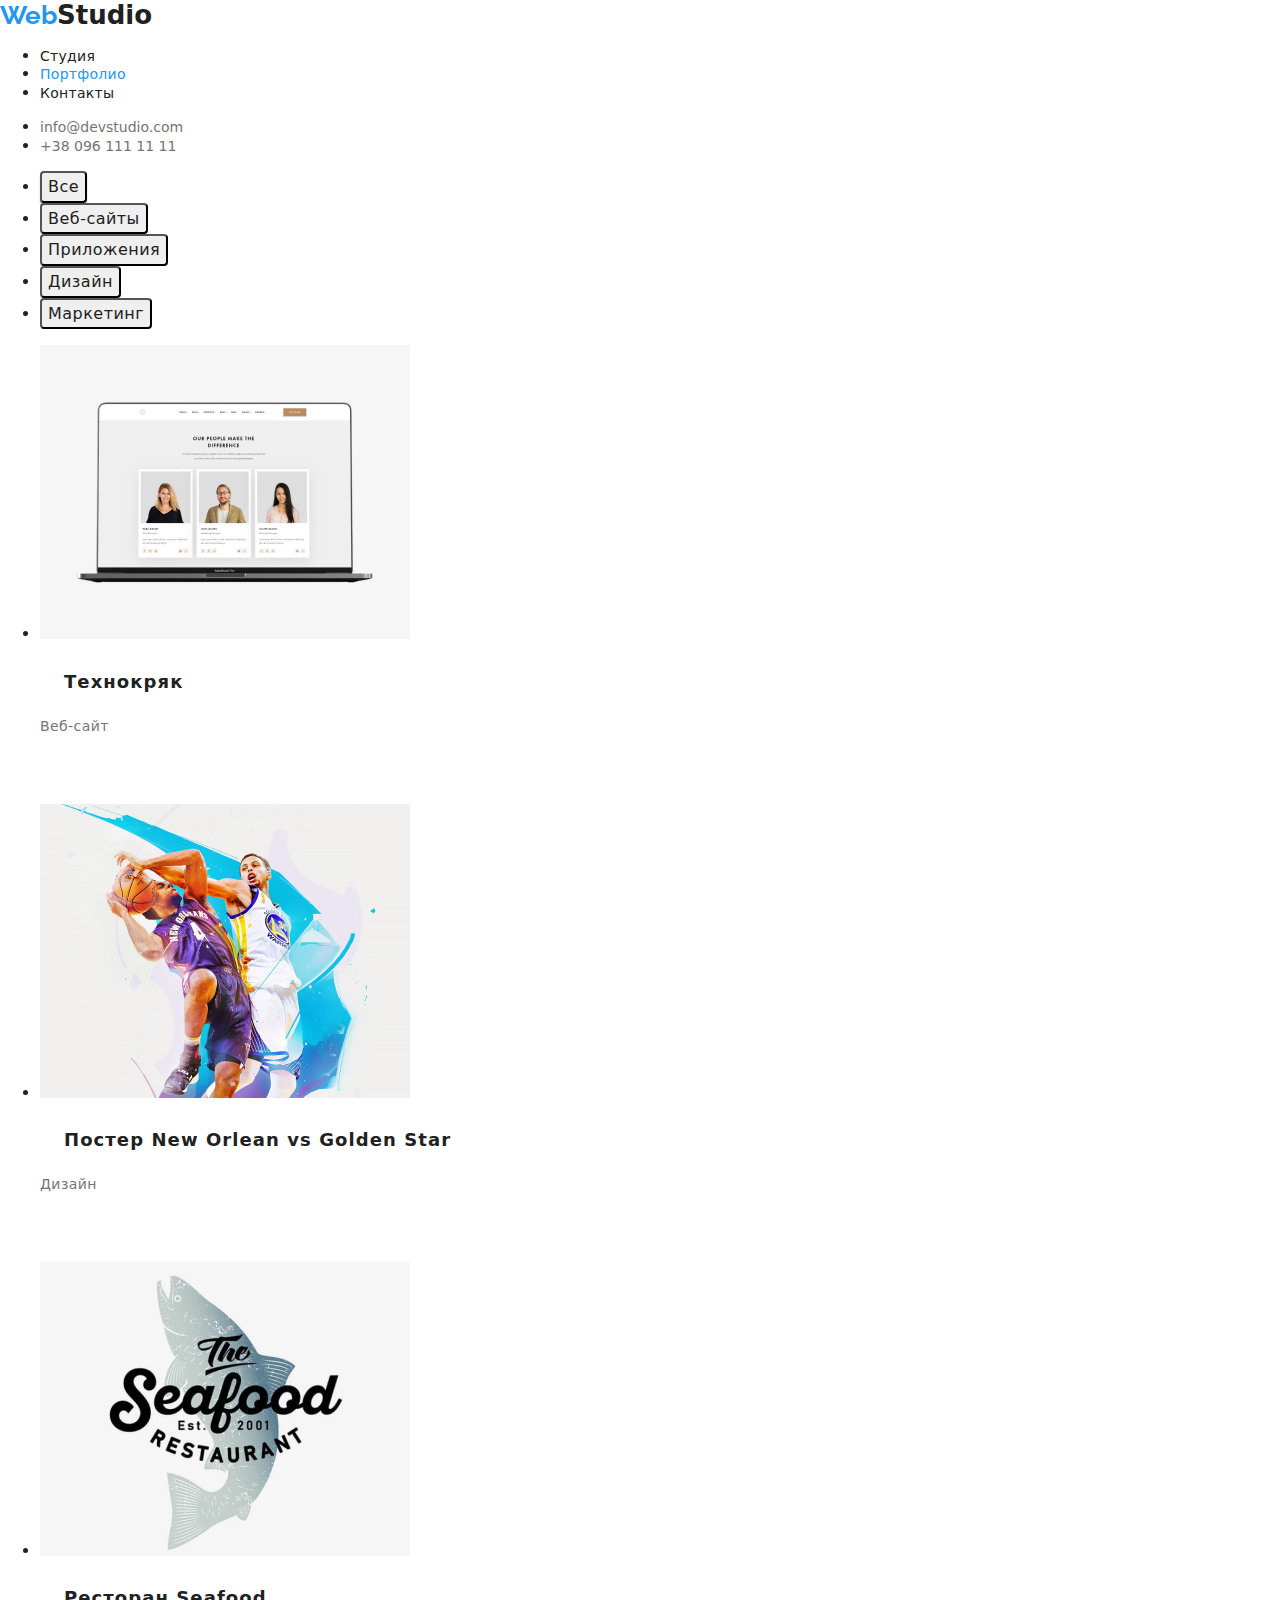
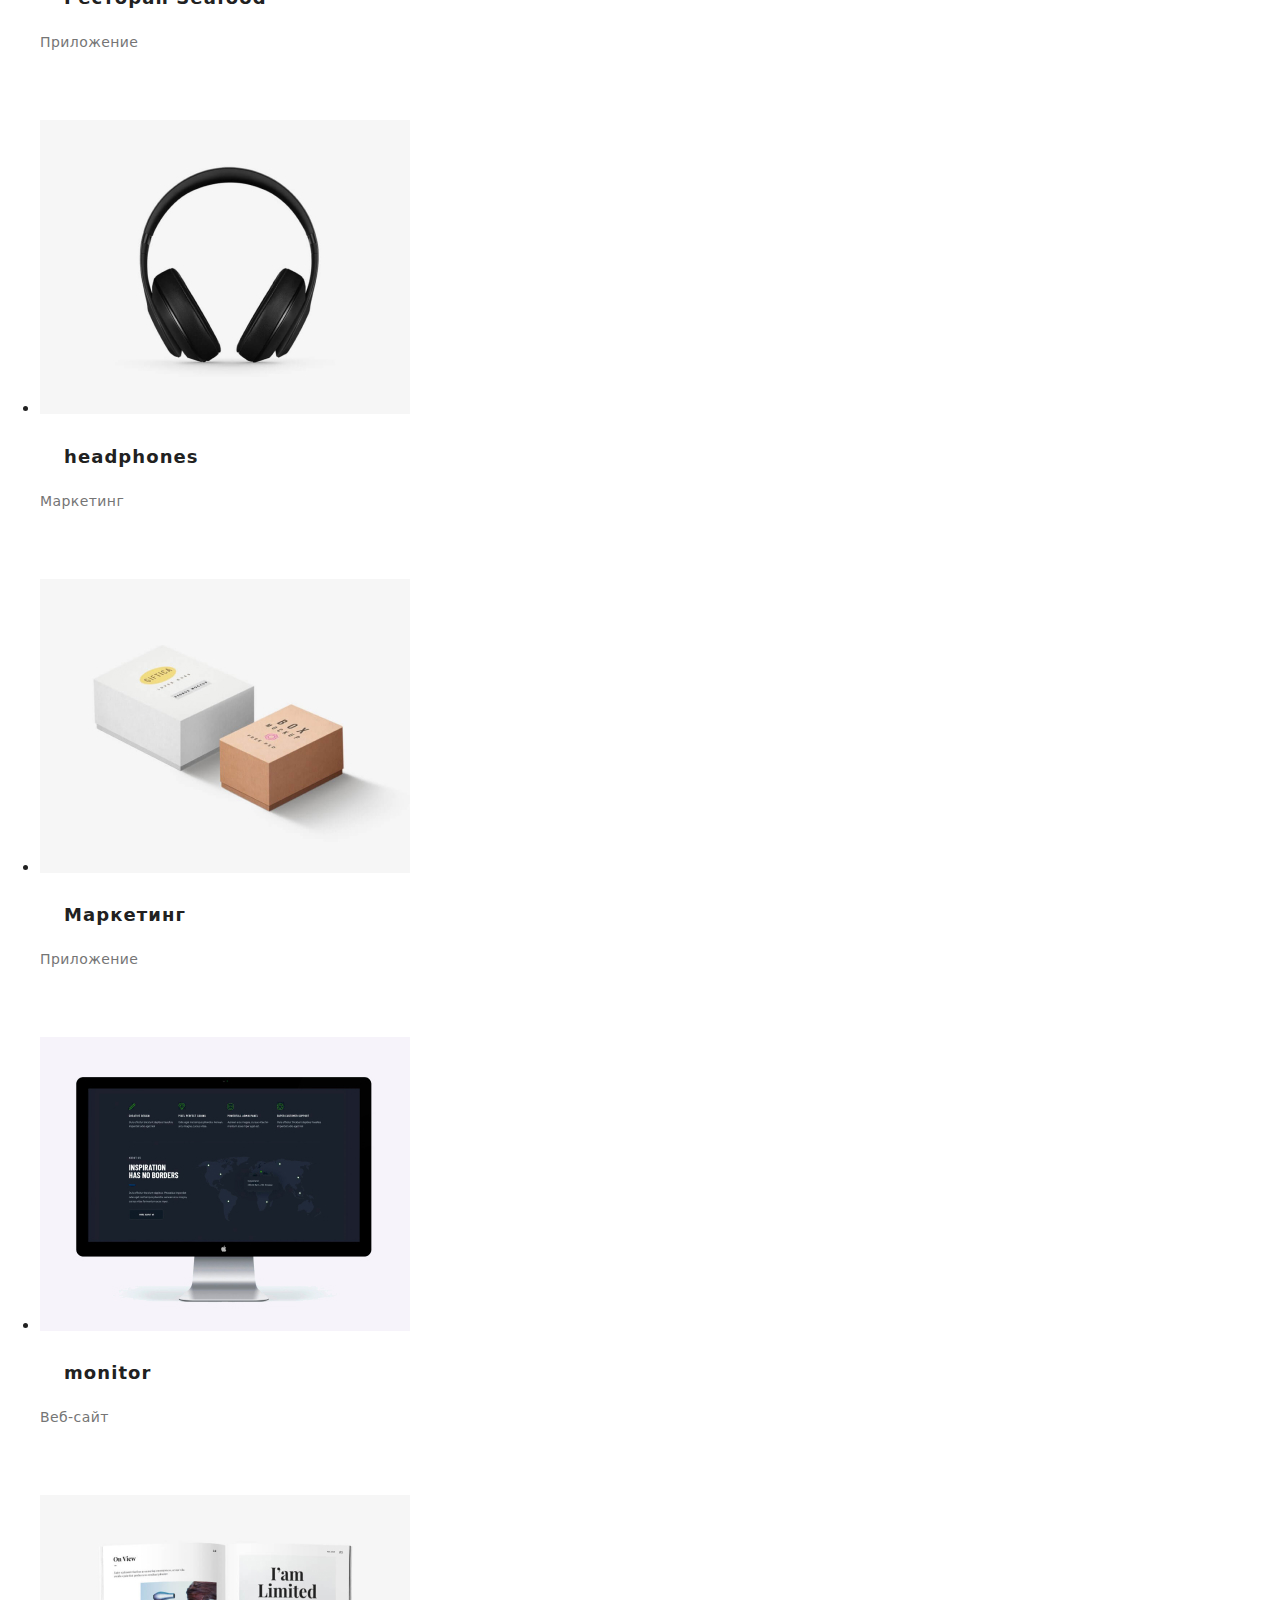
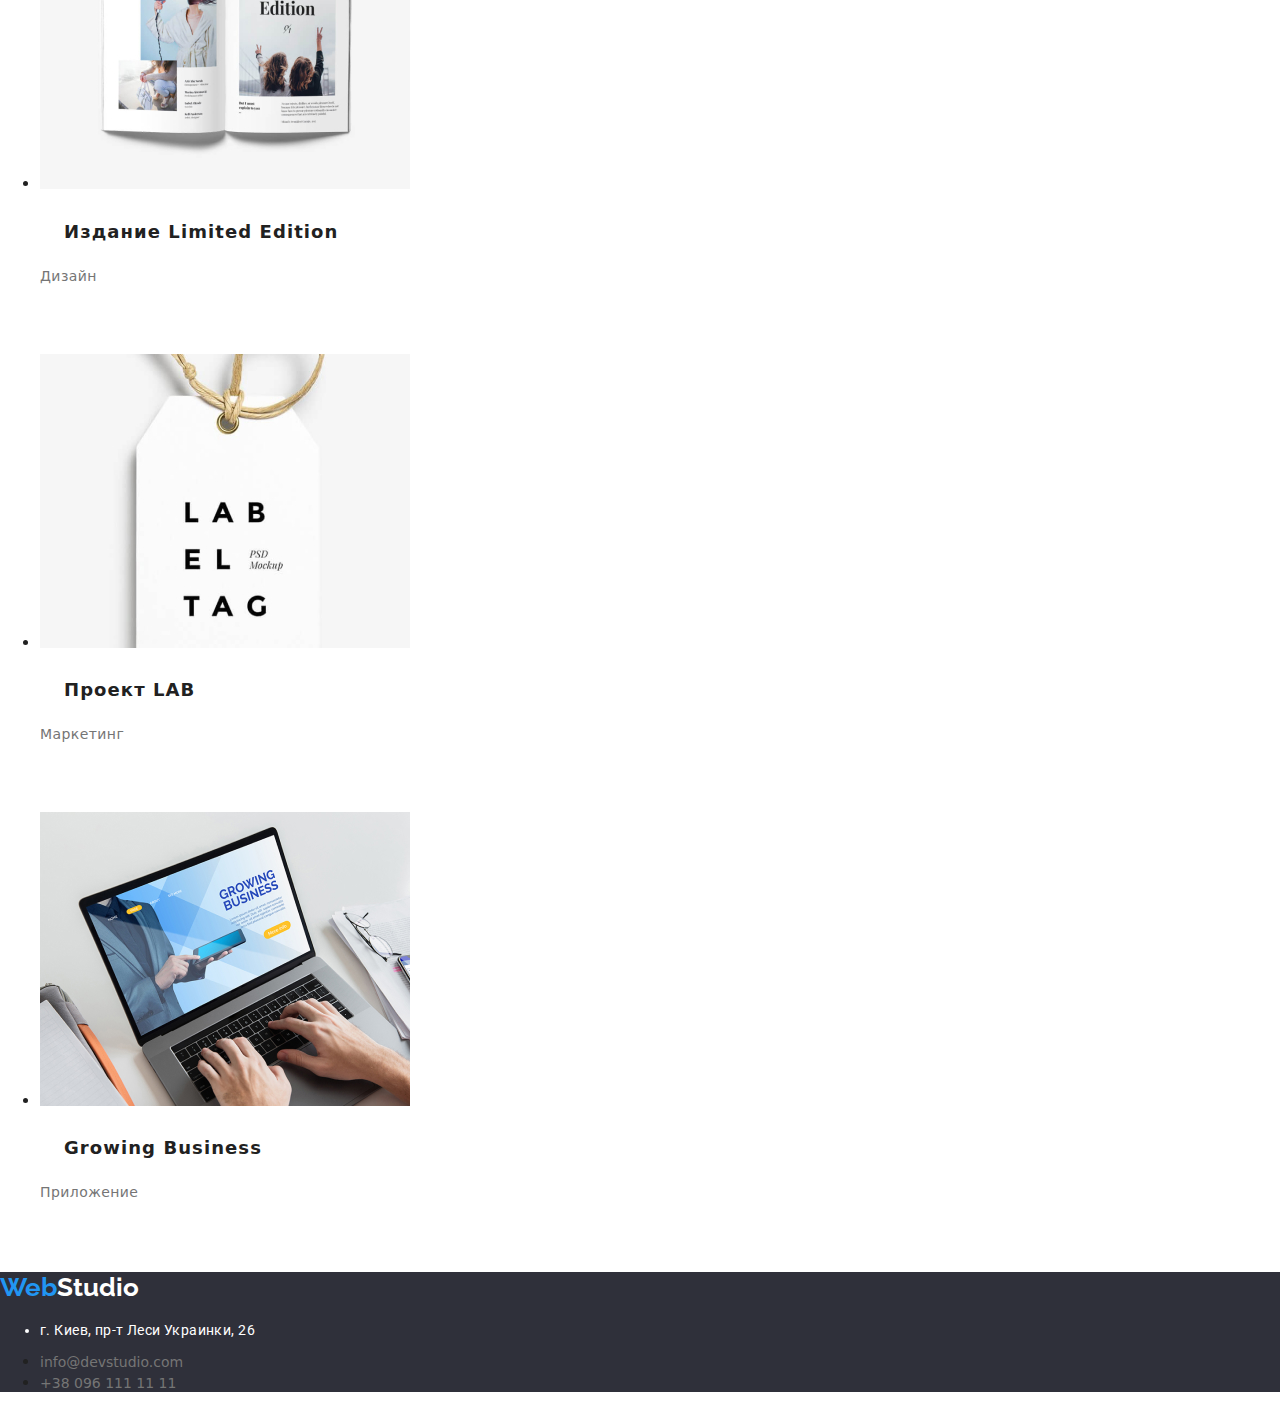
==== commit 812c9830: "res-work-final" ====
--- a/portfolio.html
+++ b/portfolio.html
@@ -111,8 +111,7 @@
      </main>
      <!--конец-->
      <footer class="footer-end">
-        <a href="./index.html" class="logo">
-            <img src="./images/logo.svg" alt="логотип" /></a>
+        <a href="./" lang="en" class="logo">Web<span class="logo-white">Studio</span>
          <address>
              <ul>
            <li class="siti"> г. Киев, пр-т Леси Украинки, 26</li>
--- a/css/styles.css
+++ b/css/styles.css
@@ -9,7 +9,7 @@
     --team-bg-color: #F5F4FA;
 } 
 body {
-    font-family: Raleway,sans-serif;
+    font-family: Roboto,sans-serif;
     color: var(--black);
 } 
 .logo {
@@ -39,7 +39,7 @@
         text-decoration: none;
       
         font-style: normal;
-        font-weight: 700;
+        font-weight: 500;
         font-size: 14px;
         line-height: 16px; 
         color: var(--gray) 
@@ -52,7 +52,7 @@
         text-decoration: none;
        
         font-style: normal;
-        font-weight: 700;
+        font-weight: 500;
         font-size: 14px;
         line-height: 16px;
         color: var(--gray);
@@ -86,11 +86,11 @@
      }
      .link-active {
          text-decoration: none;
-         font-family: Raleway,sans-serif;
+         
          font-style: normal;
          font-weight: 700;
          font-size: 26px;
-         line-height: 31px;
+         line-height: 1.19;
          color: var(--active);
      }
      .link-active:focus {
@@ -98,10 +98,10 @@
      }
      .link-active-studio {
         text-decoration: none;
-        font-family: Raleway,sans-serif;
+       
         font-weight: 700;
         font-size: 26px;
-        line-height: 31px;
+        line-height: 1.19;
         color: var(--black);
      }
      
@@ -114,7 +114,6 @@
         left: 452px;
         top: 280px;
      
-        font-style: normal;
         font-weight: 900;
         font-size: 44px;
         line-height: 60px;
@@ -128,7 +127,7 @@
      .link-active-styles {
         text-decoration: none;
        
-        font-style: normal;
+       
         font-weight: 500;
         font-size: 14px;
         line-height: 16px;
@@ -143,7 +142,7 @@
      .link-active-service {
          margin-left: 50px;
        
-        font-style: normal;
+        
         font-weight: 700;
         font-size: 16px;
         line-height: 30px;
@@ -157,7 +156,7 @@
      }
      .link-active-button {
        
-        font-style: normal;
+       
         font-weight: 500;
         font-size: 16px;
         line-height: 26px;
@@ -201,7 +200,7 @@
         margin-top: 20px;
 
        
-        font-style: normal;
+       
         font-weight: 700;
         font-size: 18px;
         line-height: 2;
@@ -233,14 +232,14 @@
         color: var(--black);
      }
      h2 {
-        width: 376px;
-        
+        /* width: 376px;
+         */
       
        
         font-weight: 700;
         font-size: 36px;
-        line-height: 42px;
-        text-align: center;
+        line-height: 1.16;
+        /* text-align: center; */
         letter-spacing: 0.03em;
          color: var(--black);
      }
@@ -323,9 +322,9 @@
 
    .siti {
        color: var(--white-2);
-       font-family: Roboto;
-      
-       font-weight: normal;
+     
+       font-family: Roboto,sans-serif;
+       font-weight: 400;
        font-size: 14px;
        line-height: 1.71;
 
